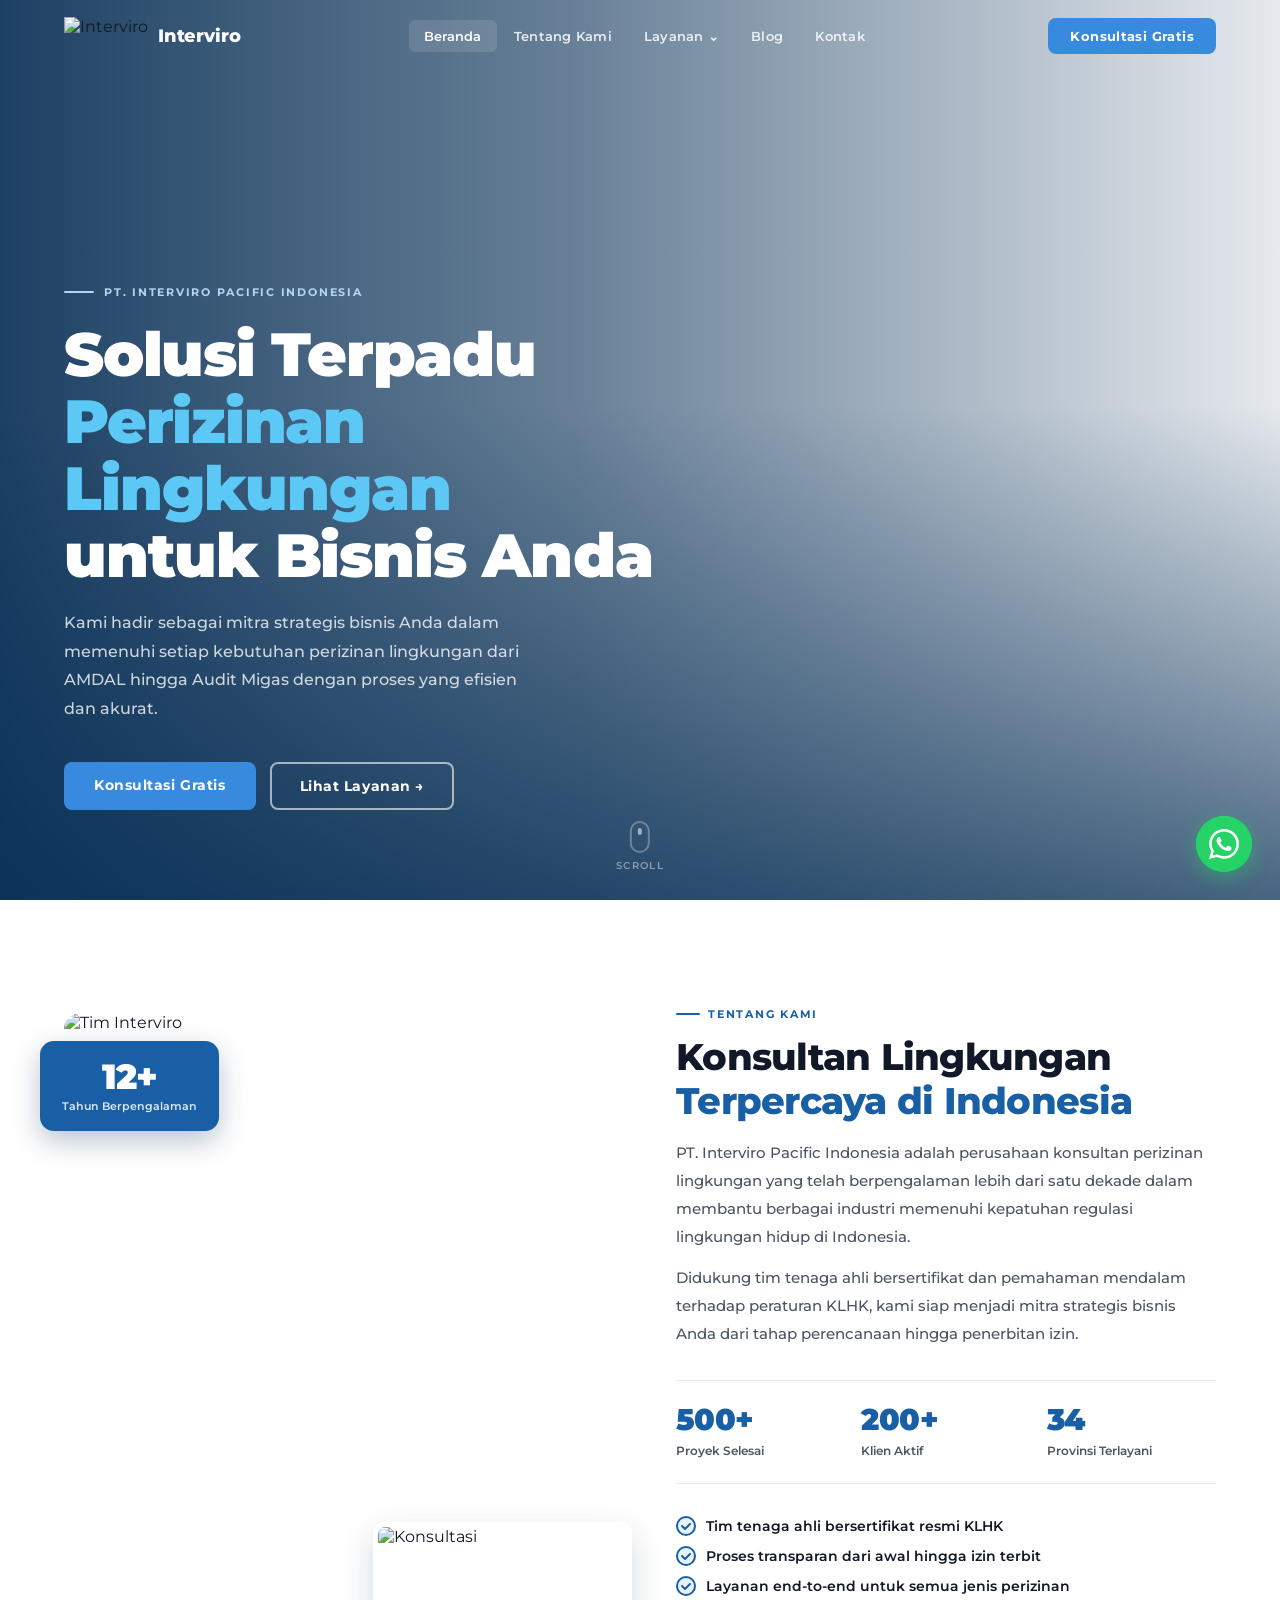
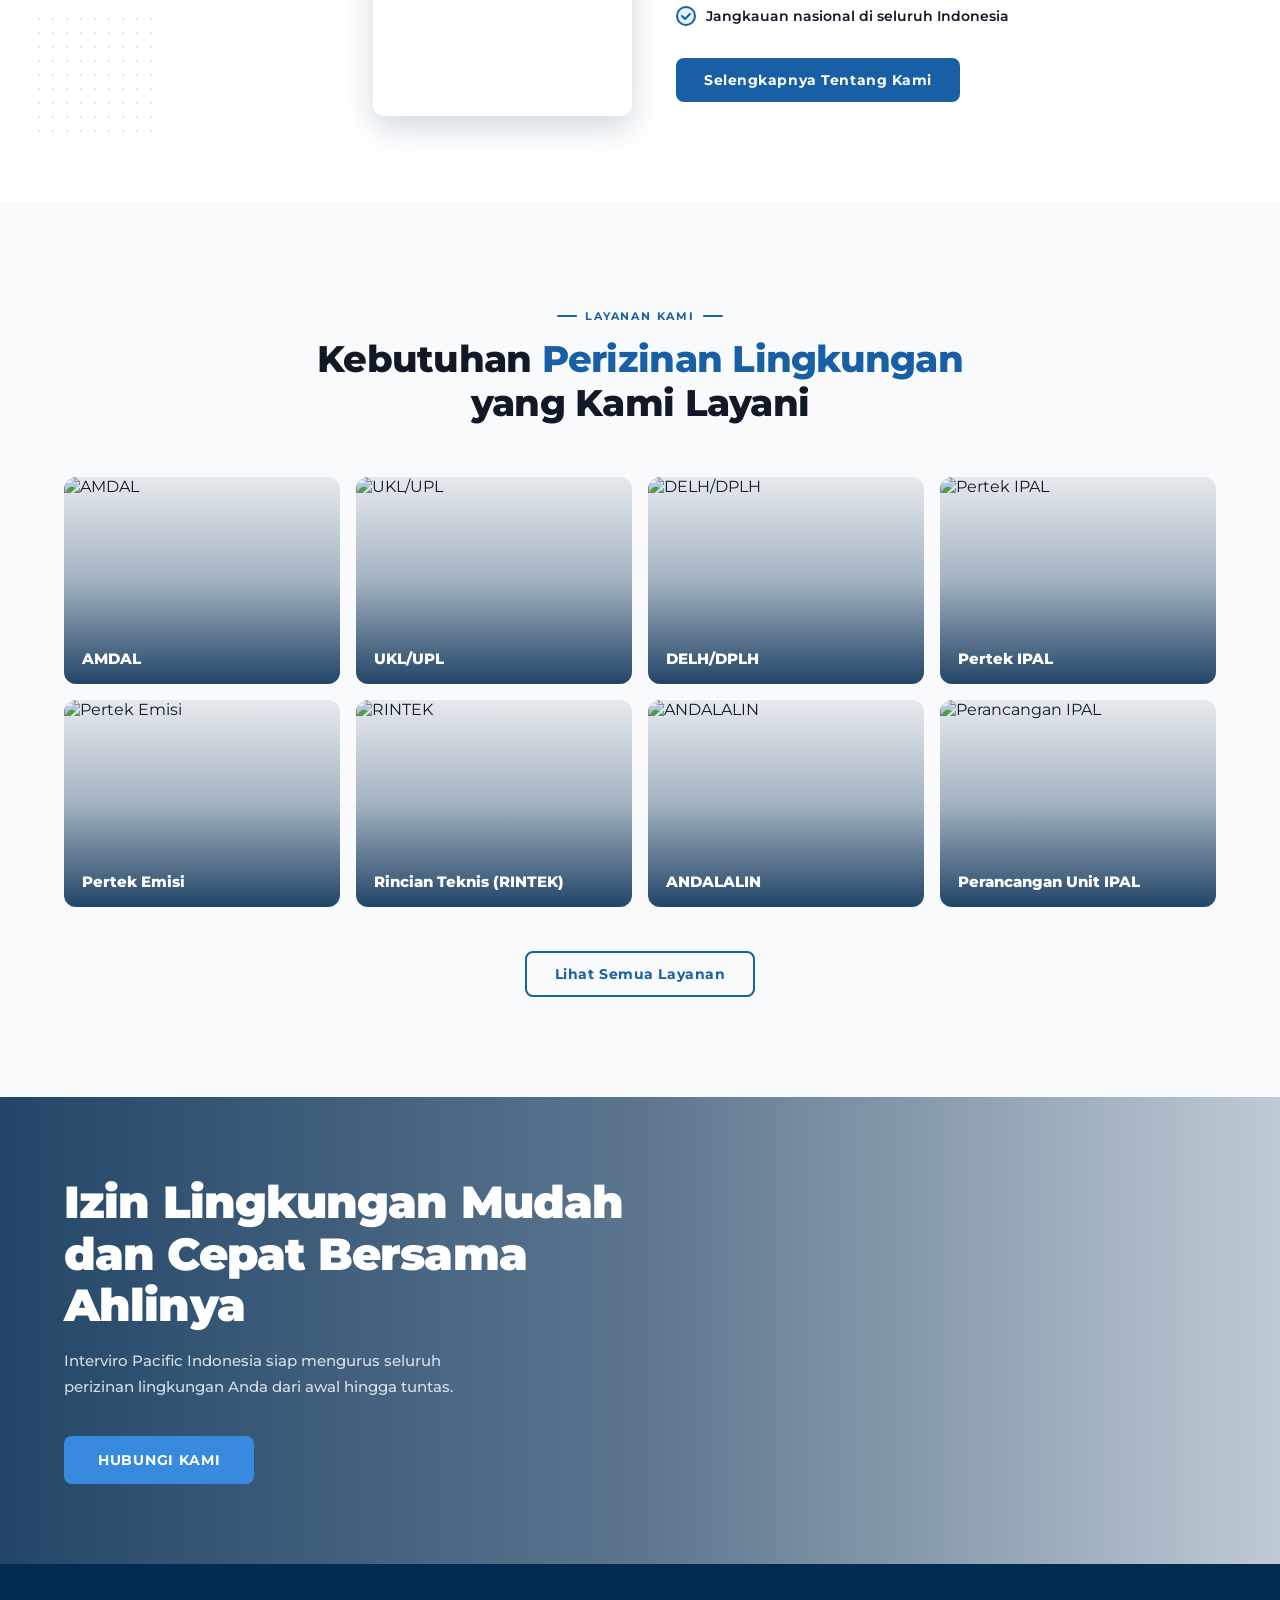
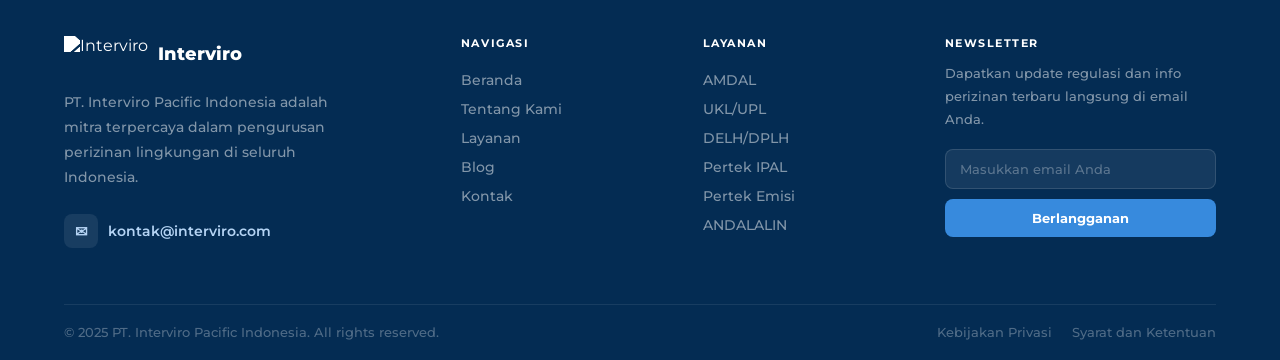
==== index.html @ a2873d60 "Add files via upload" ====
<!DOCTYPE html>
<html lang="id">
<head>
<meta charset="UTF-8">
<meta name="viewport" content="width=device-width, initial-scale=1.0">
<title>PT. Interviro Pacific Indonesia - Konsultan Perizinan Lingkungan</title>
<link rel="preconnect" href="https://fonts.googleapis.com">
<link rel="preconnect" href="https://fonts.gstatic.com" crossorigin>
<link href="https://fonts.googleapis.com/css2?family=Montserrat:wght@400;500;600;700;800;900&display=swap" rel="stylesheet">
<link rel="stylesheet" href="style.css">
<style>
/* ===== HERO ===== */
.hero {
  position: relative; width: 100%; height: 100vh; min-height: 600px;
  overflow: hidden; display: flex; align-items: flex-end; padding-bottom: 90px;
}
.hero-bg {
  position: absolute; inset: 0;
  background-image: url('https://images.unsplash.com/photo-1504711434969-e33886168f5c?w=1800&q=85');
  background-size: cover; background-position: center;
  animation: slowZoom 14s ease forwards;
}
@keyframes slowZoom { from { transform: scale(1.05); } to { transform: scale(1); } }
.hero-overlay {
  position: absolute; inset: 0;
  background:
    linear-gradient(to right, rgba(4,44,83,0.90) 0%, rgba(4,44,83,0.60) 45%, rgba(4,44,83,0.10) 100%),
    linear-gradient(to top, rgba(4,44,83,0.70) 0%, transparent 55%);
}
.hero-content { position: relative; z-index: 2; }
.hero-badge {
  display: inline-flex; align-items: center; gap: 10px;
  font-size: 11px; font-weight: 700; letter-spacing: 0.16em; text-transform: uppercase;
  color: var(--blue-100); margin-bottom: 22px;
  opacity: 0; animation: fadeUp 0.6s ease 0.2s forwards;
}
.hero-badge-line { width: 30px; height: 2px; background: var(--blue-100); border-radius: 2px; }
.hero-title {
  font-size: clamp(2.2rem, 5vw, 3.8rem); font-weight: 900; color: var(--white);
  line-height: 1.1; letter-spacing: -0.02em; margin-bottom: 20px; max-width: 620px;
  opacity: 0; animation: fadeUp 0.6s ease 0.4s forwards;
}
.hero-title .hl { color: #5BC8F5; }
.hero-desc {
  font-size: clamp(14px, 1.6vw, 16px); font-weight: 500;
  color: rgba(255,255,255,0.78); line-height: 1.8; max-width: 480px; margin-bottom: 38px;
  opacity: 0; animation: fadeUp 0.6s ease 0.6s forwards;
}
.hero-btns { display: flex; gap: 14px; flex-wrap: wrap; opacity: 0; animation: fadeUp 0.6s ease 0.8s forwards; }
.hero-btn-main {
  display: inline-block; background: var(--blue-500); color: var(--white);
  padding: 14px 30px; border-radius: 8px; font-size: 14px; font-weight: 700;
  letter-spacing: 0.04em; transition: background var(--tr), transform var(--tr), box-shadow var(--tr);
}
.hero-btn-main:hover { background: var(--blue-700); transform: translateY(-2px); box-shadow: 0 8px 24px rgba(4,44,83,0.4); }
.hero-btn-sec {
  display: inline-flex; align-items: center; gap: 8px;
  border: 2px solid rgba(255,255,255,0.6); color: var(--white);
  padding: 13px 28px; border-radius: 8px; font-size: 14px; font-weight: 700;
  letter-spacing: 0.04em; transition: background var(--tr), border-color var(--tr);
}
.hero-btn-sec:hover { background: rgba(255,255,255,0.12); border-color: var(--white); }
.scroll-hint {
  position: absolute; bottom: 28px; left: 50%; transform: translateX(-50%);
  z-index: 2; display: flex; flex-direction: column; align-items: center; gap: 6px;
  color: rgba(255,255,255,0.45); font-size: 10px; font-weight: 600;
  letter-spacing: 0.14em; text-transform: uppercase;
  opacity: 0; animation: fadeIn 1s ease 1.2s forwards;
}
.scroll-dot {
  width: 20px; height: 32px; border: 2px solid rgba(255,255,255,0.3);
  border-radius: 12px; display: flex; justify-content: center; padding-top: 5px;
}
.scroll-dot::before {
  content: ''; width: 4px; height: 7px; background: rgba(255,255,255,0.55);
  border-radius: 2px; animation: scrollBounce 1.8s ease infinite;
}
@keyframes scrollBounce { 0%,100%{transform:translateY(0);opacity:1} 75%{transform:translateY(8px);opacity:0.2} }
@keyframes fadeUp { from{opacity:0;transform:translateY(22px)} to{opacity:1;transform:translateY(0)} }
@keyframes fadeIn { from{opacity:0} to{opacity:1} }

/* ===== ABOUT ===== */
.about-grid { display: grid; grid-template-columns: 1fr 1fr; gap: 72px; align-items: center; }
.about-img-side { position: relative; }
.about-img-main { width: 100%; aspect-ratio: 4/5; object-fit: cover; border-radius: 16px; }
.about-img-secondary {
  position: absolute; bottom: -28px; right: -28px; width: 48%; aspect-ratio: 4/3;
  object-fit: cover; border-radius: 12px; border: 5px solid var(--white);
  box-shadow: 0 12px 32px rgba(4,44,83,0.18);
}
.about-badge-float {
  position: absolute; top: 28px; left: -24px;
  background: var(--blue-700); color: var(--white);
  border-radius: 14px; padding: 18px 22px; text-align: center;
  box-shadow: 0 10px 28px rgba(4,44,83,0.28); z-index: 2;
}
.about-badge-num { display: block; font-size: 2.2rem; font-weight: 900; line-height: 1; letter-spacing: -0.02em; }
.about-badge-label { display: block; font-size: 11px; font-weight: 600; opacity: 0.85; margin-top: 4px; }
.dot-grid {
  position: absolute; bottom: -44px; left: -32px; width: 120px; height: 120px;
  background-image: radial-gradient(circle, #93C5FD 1.5px, transparent 1.5px);
  background-size: 14px 14px; opacity: 0.4; z-index: 0;
}
.about-desc { font-size: 15px; font-weight: 500; color: var(--gray-600); line-height: 1.85; margin-bottom: 14px; }
.about-stats {
  display: grid; grid-template-columns: repeat(3,1fr); gap: 16px;
  margin: 32px 0; padding: 24px 0;
  border-top: 1px solid var(--gray-200); border-bottom: 1px solid var(--gray-200);
}
.stat-num { display: block; font-size: 1.9rem; font-weight: 900; color: var(--blue-700); letter-spacing: -0.02em; line-height: 1; margin-bottom: 5px; }
.stat-label { font-size: 11.5px; font-weight: 600; color: var(--gray-600); }
.about-checklist { display: flex; flex-direction: column; gap: 10px; margin-bottom: 32px; }
.about-checklist li {
  display: flex; align-items: center; gap: 10px;
  font-size: 14px; font-weight: 600; color: var(--gray-900);
}
.about-checklist li::before {
  content: ''; width: 20px; height: 20px; border-radius: 50%;
  background: var(--blue-50); border: 2px solid var(--blue-700); flex-shrink: 0;
  background-image: url("data:image/svg+xml,%3Csvg xmlns='http://www.w3.org/2000/svg' viewBox='0 0 12 12'%3E%3Cpath d='M2 6l3 3 5-5' stroke='%23185FA5' stroke-width='2' stroke-linecap='round' stroke-linejoin='round' fill='none'/%3E%3C/svg%3E");
  background-repeat: no-repeat; background-position: center; background-size: 12px;
}

/* ===== LAYANAN GRID ===== */
.layanan-grid { display: grid; grid-template-columns: repeat(4,1fr); gap: 16px; }
.layanan-card {
  position: relative; border-radius: var(--radius); overflow: hidden;
  aspect-ratio: 4/3; display: block;
  transition: transform var(--tr), box-shadow var(--tr);
}
.layanan-card:hover { transform: translateY(-4px); box-shadow: 0 16px 36px rgba(4,44,83,0.2); }
.layanan-card img { width: 100%; height: 100%; object-fit: cover; transition: transform 0.45s ease; }
.layanan-card:hover img { transform: scale(1.07); }
.layanan-overlay {
  position: absolute; inset: 0;
  background: linear-gradient(to top, rgba(4,44,83,0.88) 0%, rgba(4,44,83,0.35) 50%, rgba(4,44,83,0.08) 100%);
  transition: background var(--tr);
}
.layanan-card:hover .layanan-overlay { background: linear-gradient(to top, rgba(4,44,83,0.95) 0%, rgba(4,44,83,0.55) 60%, rgba(4,44,83,0.18) 100%); }
.layanan-label { position: absolute; bottom: 0; left: 0; right: 0; padding: 16px 18px; z-index: 2; }
.layanan-label h3 { font-size: 15px; font-weight: 800; color: var(--white); line-height: 1.3; }
.layanan-arrow {
  position: absolute; top: 14px; right: 14px; width: 32px; height: 32px;
  background: rgba(255,255,255,0.15); border: 1px solid rgba(255,255,255,0.3);
  border-radius: 50%; display: flex; align-items: center; justify-content: center;
  color: var(--white); font-size: 14px; z-index: 2;
  opacity: 0; transform: translateY(-6px); transition: opacity var(--tr), transform var(--tr);
}
.layanan-card:hover .layanan-arrow { opacity: 1; transform: translateY(0); }

/* ===== CTA BANNER ===== */
.section-cta { position: relative; min-height: 420px; display: flex; align-items: center; overflow: hidden; }
.cta-bg {
  position: absolute; inset: 0;
  background-image: url('https://images.unsplash.com/photo-1621905251189-08b45d6a269e?w=1800&q=85');
  background-size: cover; background-position: center;
}
.cta-overlay {
  position: absolute; inset: 0;
  background: linear-gradient(to right, rgba(4,44,83,0.88) 0%, rgba(4,44,83,0.65) 50%, rgba(4,44,83,0.25) 100%);
}
.cta-content { position: relative; z-index: 2; padding: 80px 0; max-width: 580px; }
.cta-title { font-size: clamp(1.8rem,3.5vw,2.8rem); font-weight: 900; color: var(--white); line-height: 1.15; letter-spacing: -0.02em; margin-bottom: 16px; }
.cta-desc { font-size: 15px; font-weight: 500; color: rgba(255,255,255,0.8); line-height: 1.75; margin-bottom: 36px; max-width: 440px; }
.cta-btn {
  display: inline-block; background: var(--blue-500); color: var(--white);
  padding: 15px 34px; border-radius: 8px; font-size: 14px; font-weight: 700;
  letter-spacing: 0.05em; text-transform: uppercase;
  transition: background var(--tr), transform var(--tr), box-shadow var(--tr);
}
.cta-btn:hover { background: var(--white); color: var(--blue-700); transform: translateY(-2px); box-shadow: 0 10px 28px rgba(0,0,0,0.2); }

@media(max-width:900px){
  .about-grid{grid-template-columns:1fr;gap:80px;}
  .about-img-side{max-width:480px;margin:0 auto;}
  .about-badge-float{left:-12px;}
}
@media(max-width:768px){
  .hero{align-items:center;padding-bottom:0;}
  .scroll-hint{display:none;}
  .layanan-grid{grid-template-columns:repeat(2,1fr);}
  .about-img-secondary{display:none;}
}
@media(max-width:480px){
  .layanan-grid{grid-template-columns:1fr;}
  .about-stats{grid-template-columns:1fr 1fr;}
}
</style>
</head>
<body>

<!-- NAVBAR -->
<nav class="navbar transparent" id="navbar">
  <div class="nav-inner">
    <a href="index.html" class="nav-logo">
      <img src="logo.png" alt="Interviro">
      <span class="nav-logo-text">Interviro</span>
    </a>
    <button class="hamburger" id="hamburger"><span></span><span></span><span></span></button>
    <ul class="nav-links" id="navLinks">
      <li><a href="index.html" class="active">Beranda</a></li>
      <li><a href="tentang.html">Tentang Kami</a></li>
      <li class="nav-dropdown">
        <a href="layanan.html">Layanan &#8964;</a>
        <div class="nav-dropdown-menu">
          <a href="layanan.html#amdal">AMDAL</a>
          <a href="layanan.html#ukl-upl">UKL/UPL</a>
          <a href="layanan.html#delh">DELH/DPLH</a>
          <a href="layanan.html#pertek-ipal">Pertek IPAL</a>
          <a href="layanan.html#pertek-emisi">Pertek Emisi</a>
          <a href="layanan.html#rintek">RINTEK</a>
          <a href="layanan.html#andalalin">ANDALALIN</a>
        </div>
      </li>
      <li><a href="blog.html">Blog</a></li>
      <li><a href="kontak.html">Kontak</a></li>
    </ul>
    <a href="https://wa.me/628123456789" target="_blank" class="nav-cta">Konsultasi Gratis</a>
  </div>
</nav>

<!-- HERO -->
<section class="hero">
  <div class="hero-bg"></div>
  <div class="hero-overlay"></div>
  <div class="hero-content container">
    <div class="hero-badge"><span class="hero-badge-line"></span>PT. Interviro Pacific Indonesia</div>
    <h1 class="hero-title">Solusi Terpadu<br><span class="hl">Perizinan Lingkungan</span><br>untuk Bisnis Anda</h1>
    <p class="hero-desc">Kami hadir sebagai mitra strategis bisnis Anda dalam memenuhi setiap kebutuhan perizinan lingkungan dari AMDAL hingga Audit Migas dengan proses yang efisien dan akurat.</p>
    <div class="hero-btns">
      <a href="https://wa.me/628123456789" target="_blank" class="hero-btn-main">Konsultasi Gratis</a>
      <a href="layanan.html" class="hero-btn-sec">Lihat Layanan &#8594;</a>
    </div>
  </div>
  <div class="scroll-hint"><div class="scroll-dot"></div>Scroll</div>
</section>

<!-- TENTANG KAMI -->
<section class="section-pad">
  <div class="container">
    <div class="about-grid">
      <div class="about-img-side" data-fade>
        <div class="dot-grid"></div>
        <div class="about-badge-float">
          <span class="about-badge-num">12+</span>
          <span class="about-badge-label">Tahun Berpengalaman</span>
        </div>
        <img src="https://images.unsplash.com/photo-1600880292203-757bb62b4baf?w=800&q=80" alt="Tim Interviro" class="about-img-main">
        <img src="https://images.unsplash.com/photo-1454165804606-c3d57bc86b40?w=600&q=80" alt="Konsultasi" class="about-img-secondary">
      </div>
      <div data-fade data-delay="150">
        <div class="section-tag">Tentang Kami</div>
        <h2 class="section-title">Konsultan Lingkungan<br><span>Terpercaya di Indonesia</span></h2>
        <p class="about-desc">PT. Interviro Pacific Indonesia adalah perusahaan konsultan perizinan lingkungan yang telah berpengalaman lebih dari satu dekade dalam membantu berbagai industri memenuhi kepatuhan regulasi lingkungan hidup di Indonesia.</p>
        <p class="about-desc">Didukung tim tenaga ahli bersertifikat dan pemahaman mendalam terhadap peraturan KLHK, kami siap menjadi mitra strategis bisnis Anda dari tahap perencanaan hingga penerbitan izin.</p>
        <div class="about-stats">
          <div class="stat-item"><span class="stat-num">500+</span><span class="stat-label">Proyek Selesai</span></div>
          <div class="stat-item"><span class="stat-num">200+</span><span class="stat-label">Klien Aktif</span></div>
          <div class="stat-item"><span class="stat-num">34</span><span class="stat-label">Provinsi Terlayani</span></div>
        </div>
        <ul class="about-checklist">
          <li>Tim tenaga ahli bersertifikat resmi KLHK</li>
          <li>Proses transparan dari awal hingga izin terbit</li>
          <li>Layanan end-to-end untuk semua jenis perizinan</li>
          <li>Jangkauan nasional di seluruh Indonesia</li>
        </ul>
        <a href="tentang.html" class="btn-primary">Selengkapnya Tentang Kami</a>
      </div>
    </div>
  </div>
</section>

<!-- LAYANAN -->
<section class="section-pad bg-light">
  <div class="container">
    <div class="section-header" data-fade>
      <div class="section-tag">Layanan Kami</div>
      <h2 class="section-title">Kebutuhan <span>Perizinan Lingkungan</span><br>yang Kami Layani</h2>
    </div>
    <div class="layanan-grid">
      <a href="https://wa.me/628123456789?text=Halo,%20saya%20ingin%20konsultasi%20mengenai%20AMDAL" target="_blank" class="layanan-card" data-fade>
        <img src="https://images.unsplash.com/photo-1504711434969-e33886168f5c?w=600&q=80" alt="AMDAL">
        <div class="layanan-overlay"></div><div class="layanan-arrow">↗</div>
        <div class="layanan-label"><h3>AMDAL</h3></div>
      </a>
      <a href="https://wa.me/628123456789?text=Halo,%20saya%20ingin%20konsultasi%20mengenai%20UKL/UPL" target="_blank" class="layanan-card" data-fade data-delay="80">
        <img src="https://images.unsplash.com/photo-1611273426858-450d8e3c9fce?w=600&q=80" alt="UKL/UPL">
        <div class="layanan-overlay"></div><div class="layanan-arrow">↗</div>
        <div class="layanan-label"><h3>UKL/UPL</h3></div>
      </a>
      <a href="https://wa.me/628123456789?text=Halo,%20saya%20ingin%20konsultasi%20mengenai%20DELH/DPLH" target="_blank" class="layanan-card" data-fade data-delay="160">
        <img src="https://images.unsplash.com/photo-1573164713988-8665fc963095?w=600&q=80" alt="DELH/DPLH">
        <div class="layanan-overlay"></div><div class="layanan-arrow">↗</div>
        <div class="layanan-label"><h3>DELH/DPLH</h3></div>
      </a>
      <a href="https://wa.me/628123456789?text=Halo,%20saya%20ingin%20konsultasi%20mengenai%20Pertek%20IPAL" target="_blank" class="layanan-card" data-fade data-delay="240">
        <img src="https://images.unsplash.com/photo-1545259741-2ea3ebf61fa3?w=600&q=80" alt="Pertek IPAL">
        <div class="layanan-overlay"></div><div class="layanan-arrow">↗</div>
        <div class="layanan-label"><h3>Pertek IPAL</h3></div>
      </a>
      <a href="https://wa.me/628123456789?text=Halo,%20saya%20ingin%20konsultasi%20mengenai%20Pertek%20Emisi" target="_blank" class="layanan-card" data-fade>
        <img src="https://images.unsplash.com/photo-1586864387967-d02ef85d93e8?w=600&q=80" alt="Pertek Emisi">
        <div class="layanan-overlay"></div><div class="layanan-arrow">↗</div>
        <div class="layanan-label"><h3>Pertek Emisi</h3></div>
      </a>
      <a href="https://wa.me/628123456789?text=Halo,%20saya%20ingin%20konsultasi%20mengenai%20RINTEK" target="_blank" class="layanan-card" data-fade data-delay="80">
        <img src="https://images.unsplash.com/photo-1581094794329-c8112a89af12?w=600&q=80" alt="RINTEK">
        <div class="layanan-overlay"></div><div class="layanan-arrow">↗</div>
        <div class="layanan-label"><h3>Rincian Teknis (RINTEK)</h3></div>
      </a>
      <a href="https://wa.me/628123456789?text=Halo,%20saya%20ingin%20konsultasi%20mengenai%20ANDALALIN" target="_blank" class="layanan-card" data-fade data-delay="160">
        <img src="https://images.unsplash.com/photo-1477959858617-67f85cf4f1df?w=600&q=80" alt="ANDALALIN">
        <div class="layanan-overlay"></div><div class="layanan-arrow">↗</div>
        <div class="layanan-label"><h3>ANDALALIN</h3></div>
      </a>
      <a href="https://wa.me/628123456789?text=Halo,%20saya%20ingin%20konsultasi%20mengenai%20Perancangan%20Unit%20IPAL" target="_blank" class="layanan-card" data-fade data-delay="240">
        <img src="https://images.unsplash.com/photo-1558618666-fcd25c85cd64?w=600&q=80" alt="Perancangan IPAL">
        <div class="layanan-overlay"></div><div class="layanan-arrow">↗</div>
        <div class="layanan-label"><h3>Perancangan Unit IPAL</h3></div>
      </a>
    </div>
    <div style="text-align:center;margin-top:44px;" data-fade>
      <a href="layanan.html" class="btn-outline-blue">Lihat Semua Layanan</a>
    </div>
  </div>
</section>

<!-- CTA -->
<section class="section-cta">
  <div class="cta-bg"></div>
  <div class="cta-overlay"></div>
  <div class="container">
    <div class="cta-content" data-fade>
      <h2 class="cta-title">Izin Lingkungan Mudah dan Cepat Bersama Ahlinya</h2>
      <p class="cta-desc">Interviro Pacific Indonesia siap mengurus seluruh perizinan lingkungan Anda dari awal hingga tuntas.</p>
      <a href="https://wa.me/628123456789" target="_blank" class="cta-btn">Hubungi Kami</a>
    </div>
  </div>
</section>

<!-- FOOTER -->
<footer class="footer">
  <div class="container">
    <div class="footer-grid">
      <div>
        <div class="footer-logo-wrap">
          <img src="logo.png" alt="Interviro">
          <span class="footer-logo-text">Interviro</span>
        </div>
        <p class="footer-desc">PT. Interviro Pacific Indonesia adalah mitra terpercaya dalam pengurusan perizinan lingkungan di seluruh Indonesia.</p>
        <a href="mailto:kontak@interviro.com" class="footer-email">
          <span class="footer-email-icon">✉</span>kontak@interviro.com
        </a>
      </div>
      <div class="footer-nav"><h4>Navigasi</h4><ul>
        <li><a href="index.html">Beranda</a></li><li><a href="tentang.html">Tentang Kami</a></li>
        <li><a href="layanan.html">Layanan</a></li><li><a href="blog.html">Blog</a></li>
        <li><a href="kontak.html">Kontak</a></li>
      </ul></div>
      <div class="footer-nav"><h4>Layanan</h4><ul>
        <li><a href="layanan.html#amdal">AMDAL</a></li><li><a href="layanan.html#ukl-upl">UKL/UPL</a></li>
        <li><a href="layanan.html#delh">DELH/DPLH</a></li><li><a href="layanan.html#pertek-ipal">Pertek IPAL</a></li>
        <li><a href="layanan.html#pertek-emisi">Pertek Emisi</a></li><li><a href="layanan.html#andalalin">ANDALALIN</a></li>
      </ul></div>
      <div class="footer-newsletter"><h4>Newsletter</h4>
        <p>Dapatkan update regulasi dan info perizinan terbaru langsung di email Anda.</p>
        <div class="nl-form">
          <input type="email" placeholder="Masukkan email Anda">
          <button type="button">Berlangganan</button>
        </div>
      </div>
    </div>
    <div class="footer-bottom">
      <p>&copy; 2025 PT. Interviro Pacific Indonesia. All rights reserved.</p>
      <div class="footer-bottom-links">
        <a href="#">Kebijakan Privasi</a><a href="#">Syarat dan Ketentuan</a>
      </div>
    </div>
  </div>
</footer>

<!-- WA FLOAT -->
<a href="https://wa.me/628123456789" target="_blank" class="wa-float" aria-label="Chat WhatsApp">
  <div class="wa-pulse"></div>
  <svg viewBox="0 0 24 24"><path d="M17.472 14.382c-.297-.149-1.758-.867-2.03-.967-.273-.099-.471-.148-.67.15-.197.297-.767.966-.94 1.164-.173.199-.347.223-.644.075-.297-.15-1.255-.463-2.39-1.475-.883-.788-1.48-1.761-1.653-2.059-.173-.297-.018-.458.13-.606.134-.133.298-.347.446-.52.149-.174.198-.298.298-.497.099-.198.05-.371-.025-.52-.075-.149-.669-1.612-.916-2.207-.242-.579-.487-.5-.669-.51-.173-.008-.371-.01-.57-.01-.198 0-.52.074-.792.372-.272.297-1.04 1.016-1.04 2.479 0 1.462 1.065 2.875 1.213 3.074.149.198 2.096 3.2 5.077 4.487.709.306 1.262.489 1.694.625.712.227 1.36.195 1.871.118.571-.085 1.758-.719 2.006-1.413.248-.694.248-1.289.173-1.413-.074-.124-.272-.198-.57-.347m-5.421 7.403h-.004a9.87 9.87 0 01-5.031-1.378l-.361-.214-3.741.982.998-3.648-.235-.374a9.86 9.86 0 01-1.51-5.26c.001-5.45 4.436-9.884 9.888-9.884 2.64 0 5.122 1.03 6.988 2.898a9.825 9.825 0 012.893 6.994c-.003 5.45-4.437 9.884-9.885 9.884m8.413-18.297A11.815 11.815 0 0012.05 0C5.495 0 .16 5.335.157 11.892c0 2.096.547 4.142 1.588 5.945L.057 24l6.305-1.654a11.882 11.882 0 005.683 1.448h.005c6.554 0 11.89-5.335 11.893-11.893a11.821 11.821 0 00-3.48-8.413z"/></svg>
</a>

<script src="main.js"></script>
</body>
</html>
---- style.css ----
/* ================================
   INTERVIRO - GLOBAL STYLESHEET
   ================================ */

*, *::before, *::after { box-sizing: border-box; margin: 0; padding: 0; }

:root {
  --blue-900: #042C53;
  --blue-800: #0C447C;
  --blue-700: #185FA5;
  --blue-500: #378ADD;
  --blue-400: #85B7EB;
  --blue-100: #B5D4F4;
  --blue-50:  #E8F2FC;
  --gray-900: #111827;
  --gray-700: #374151;
  --gray-600: #4B5563;
  --gray-200: #E5E7EB;
  --gray-100: #F9FAFB;
  --white:    #ffffff;
  --wa-green: #25D366;
  --font: 'Montserrat', sans-serif;
  --radius: 12px;
  --tr: 0.25s ease;
}

html { scroll-behavior: smooth; }
body { font-family: var(--font); color: var(--gray-900); background: var(--white); }
a { text-decoration: none; color: inherit; }
ul { list-style: none; }
img { display: block; max-width: 100%; }

.container { width: 90%; max-width: 1160px; margin: 0 auto; }
.section-pad { padding: 100px 0; }
.bg-light { background: var(--gray-100); }

/* ---- SECTION LABELS ---- */
.section-tag {
  display: inline-flex;
  align-items: center;
  gap: 8px;
  font-size: 11px;
  font-weight: 700;
  letter-spacing: 0.16em;
  text-transform: uppercase;
  color: var(--blue-700);
  margin-bottom: 14px;
}
.section-tag::before {
  content: '';
  width: 24px; height: 2px;
  background: var(--blue-700);
  border-radius: 2px;
}
.section-tag.center::before,
.section-tag.center::after {
  content: '';
  width: 20px; height: 2px;
  background: var(--blue-700);
  border-radius: 2px;
}
.section-tag.center { gap: 10px; }
.section-tag.center::before { content: ''; }

.section-title {
  font-size: clamp(1.7rem, 3vw, 2.3rem);
  font-weight: 800;
  line-height: 1.2;
  letter-spacing: -0.02em;
  color: var(--gray-900);
  margin-bottom: 16px;
}
.section-title span { color: var(--blue-700); }

.section-header { text-align: center; margin-bottom: 52px; }
.section-header .section-tag { justify-content: center; }
.section-header .section-tag::before,
.section-header .section-tag::after {
  content: '';
  width: 20px; height: 2px;
  background: var(--blue-700);
  border-radius: 2px;
}

/* ---- BUTTONS ---- */
.btn-primary {
  display: inline-block;
  background: var(--blue-700);
  color: var(--white);
  padding: 13px 28px;
  border-radius: 8px;
  font-family: var(--font);
  font-size: 14px;
  font-weight: 700;
  letter-spacing: 0.04em;
  transition: background var(--tr), transform var(--tr), box-shadow var(--tr);
}
.btn-primary:hover { background: var(--blue-900); transform: translateY(-2px); box-shadow: 0 8px 24px rgba(4,44,83,0.25); }

.btn-outline-blue {
  display: inline-block;
  border: 2px solid var(--blue-700);
  color: var(--blue-700);
  padding: 12px 28px;
  border-radius: 8px;
  font-family: var(--font);
  font-size: 14px;
  font-weight: 700;
  letter-spacing: 0.04em;
  transition: background var(--tr), color var(--tr);
}
.btn-outline-blue:hover { background: var(--blue-700); color: var(--white); }

/* ---- NAVBAR ---- */
.navbar {
  position: fixed;
  top: 0; left: 0; right: 0;
  z-index: 1000;
  height: 72px;
  display: flex;
  align-items: center;
  transition: background var(--tr), box-shadow var(--tr), backdrop-filter var(--tr);
}
.navbar.transparent { background: transparent; }
.navbar.solid {
  background: rgba(255,255,255,0.97);
  backdrop-filter: blur(12px);
  box-shadow: 0 2px 20px rgba(4,44,83,0.08);
  border-bottom: 1px solid var(--gray-200);
}
.navbar.transparent.scrolled {
  background: rgba(4,44,83,0.92);
  backdrop-filter: blur(12px);
}

.nav-inner {
  width: 90%;
  max-width: 1160px;
  margin: 0 auto;
  display: flex;
  align-items: center;
  gap: 32px;
}

.nav-logo {
  display: flex;
  align-items: center;
  gap: 10px;
  flex-shrink: 0;
}
.nav-logo img { height: 38px; width: auto; }
.nav-logo-text {
  font-size: 18px;
  font-weight: 800;
  letter-spacing: -0.01em;
}
.navbar.transparent .nav-logo-text,
.navbar.transparent.scrolled .nav-logo-text { color: var(--white); }
.navbar.solid .nav-logo-text { color: var(--blue-900); }

.nav-links {
  display: flex;
  align-items: center;
  gap: 2px;
  flex: 1;
  justify-content: center;
}
.nav-links a {
  display: block;
  padding: 8px 15px;
  font-size: 13px;
  font-weight: 600;
  letter-spacing: 0.02em;
  border-radius: 6px;
  transition: color var(--tr), background var(--tr);
}
.navbar.transparent .nav-links a { color: rgba(255,255,255,0.85); }
.navbar.transparent .nav-links a:hover,
.navbar.transparent .nav-links a.active { color: var(--white); background: rgba(255,255,255,0.12); }
.navbar.solid .nav-links a { color: var(--gray-700); }
.navbar.solid .nav-links a:hover,
.navbar.solid .nav-links a.active { color: var(--blue-700); background: var(--blue-50); }

/* Dropdown */
.nav-dropdown { position: relative; }
.nav-dropdown-menu {
  display: none;
  position: absolute;
  top: calc(100% + 10px);
  left: 0;
  background: var(--white);
  border: 1px solid var(--gray-200);
  border-radius: var(--radius);
  min-width: 210px;
  box-shadow: 0 8px 30px rgba(4,44,83,0.12);
  overflow: hidden;
  z-index: 10;
}
.nav-dropdown:hover .nav-dropdown-menu { display: block; }
.nav-dropdown-menu a {
  display: block !important;
  padding: 10px 16px !important;
  font-size: 13px !important;
  font-weight: 500 !important;
  color: var(--gray-700) !important;
  background: none !important;
  border-radius: 0 !important;
  transition: background var(--tr), color var(--tr) !important;
}
.nav-dropdown-menu a:hover { background: var(--blue-50) !important; color: var(--blue-700) !important; }

.nav-cta {
  display: inline-block;
  background: var(--blue-500);
  color: var(--white);
  padding: 10px 22px;
  border-radius: 8px;
  font-size: 13px;
  font-weight: 700;
  letter-spacing: 0.03em;
  white-space: nowrap;
  flex-shrink: 0;
  transition: background var(--tr), transform var(--tr);
}
.nav-cta:hover { background: var(--blue-700); transform: translateY(-1px); }

.hamburger {
  display: none;
  flex-direction: column;
  gap: 5px;
  background: none;
  border: none;
  cursor: pointer;
  padding: 4px;
  margin-left: auto;
}
.hamburger span {
  display: block;
  width: 24px; height: 2px;
  border-radius: 2px;
  transition: background var(--tr);
}
.navbar.transparent .hamburger span { background: var(--white); }
.navbar.solid .hamburger span { background: var(--gray-900); }

/* ---- PAGE HERO (inner pages) ---- */
.page-hero {
  background: linear-gradient(135deg, var(--blue-900) 0%, var(--blue-700) 100%);
  padding: 130px 0 68px;
  text-align: center;
  color: var(--white);
}
.page-hero .section-tag { color: rgba(255,255,255,0.7); justify-content: center; }
.page-hero .section-tag::before { background: rgba(255,255,255,0.5); }
.page-hero h1 {
  font-size: clamp(2rem, 4vw, 3rem);
  font-weight: 900;
  letter-spacing: -0.02em;
  margin-bottom: 14px;
}
.page-hero p { font-size: 16px; font-weight: 500; opacity: 0.78; max-width: 520px; margin: 0 auto; line-height: 1.75; }

/* ---- WHATSAPP FLOAT ---- */
.wa-float {
  position: fixed;
  bottom: 28px; right: 28px;
  z-index: 999;
  width: 56px; height: 56px;
  background: var(--wa-green);
  border-radius: 50%;
  display: flex;
  align-items: center;
  justify-content: center;
  box-shadow: 0 6px 20px rgba(37,211,102,0.45);
  transition: transform var(--tr), box-shadow var(--tr);
}
.wa-float:hover { transform: scale(1.1); box-shadow: 0 10px 28px rgba(37,211,102,0.55); }
.wa-float svg { width: 30px; height: 30px; fill: var(--white); }
.wa-pulse {
  position: absolute; inset: 0;
  border-radius: 50%;
  background: var(--wa-green);
  animation: waPulse 2.2s ease-out infinite;
  z-index: -1;
}
@keyframes waPulse {
  0%   { transform: scale(1); opacity: 0.6; }
  100% { transform: scale(1.7); opacity: 0; }
}

/* ---- FOOTER ---- */
.footer { background: var(--blue-900); padding: 72px 0 0; }
.footer-grid {
  display: grid;
  grid-template-columns: 1.8fr 1fr 1fr 1.4fr;
  gap: 48px;
  padding-bottom: 56px;
  border-bottom: 1px solid rgba(255,255,255,0.08);
}
.footer-logo-wrap { display: flex; align-items: center; gap: 10px; margin-bottom: 18px; }
.footer-logo-wrap img { height: 36px; filter: brightness(0) invert(1); }
.footer-logo-text { font-size: 18px; font-weight: 800; color: var(--white); }
.footer-desc { font-size: 13.5px; font-weight: 500; color: rgba(255,255,255,0.5); line-height: 1.85; margin-bottom: 24px; max-width: 270px; }
.footer-email {
  display: flex; align-items: center; gap: 10px;
  color: var(--blue-100); font-size: 13.5px; font-weight: 600;
  transition: color var(--tr);
}
.footer-email:hover { color: var(--white); }
.footer-email-icon {
  width: 34px; height: 34px;
  background: rgba(255,255,255,0.08);
  border-radius: 8px;
  display: flex; align-items: center; justify-content: center;
  font-size: 15px; flex-shrink: 0;
}
.footer-nav h4 {
  font-size: 11px; font-weight: 700;
  color: var(--white);
  text-transform: uppercase; letter-spacing: 0.14em;
  margin-bottom: 20px;
}
.footer-nav ul { display: flex; flex-direction: column; gap: 10px; }
.footer-nav ul a {
  font-size: 13.5px; font-weight: 500;
  color: rgba(255,255,255,0.5);
  display: inline-block;
  transition: color var(--tr), padding-left var(--tr);
}
.footer-nav ul a:hover { color: var(--white); padding-left: 4px; }
.footer-newsletter h4 {
  font-size: 11px; font-weight: 700;
  color: var(--white);
  text-transform: uppercase; letter-spacing: 0.14em;
  margin-bottom: 12px;
}
.footer-newsletter p { font-size: 13px; font-weight: 500; color: rgba(255,255,255,0.5); line-height: 1.75; margin-bottom: 18px; }
.nl-form { display: flex; flex-direction: column; gap: 10px; }
.nl-form input {
  width: 100%; padding: 11px 14px;
  background: rgba(255,255,255,0.07);
  border: 1px solid rgba(255,255,255,0.12);
  border-radius: 8px;
  font-family: var(--font); font-size: 13px; font-weight: 500;
  color: var(--white); outline: none;
  transition: border-color var(--tr), background var(--tr);
}
.nl-form input::placeholder { color: rgba(255,255,255,0.3); }
.nl-form input:focus { border-color: var(--blue-400); background: rgba(255,255,255,0.1); }
.nl-form button {
  width: 100%; padding: 11px;
  background: var(--blue-500); color: var(--white);
  border: none; border-radius: 8px;
  font-family: var(--font); font-size: 13px; font-weight: 700;
  cursor: pointer; transition: background var(--tr);
}
.nl-form button:hover { background: var(--blue-700); }
.footer-bottom {
  padding: 20px 0;
  display: flex; align-items: center; justify-content: space-between;
  gap: 16px; flex-wrap: wrap;
}
.footer-bottom p { font-size: 12.5px; font-weight: 500; color: rgba(255,255,255,0.3); }
.footer-bottom-links { display: flex; gap: 20px; }
.footer-bottom-links a { font-size: 12.5px; font-weight: 500; color: rgba(255,255,255,0.3); transition: color var(--tr); }
.footer-bottom-links a:hover { color: var(--white); }

/* ---- RESPONSIVE ---- */
@media (max-width: 1024px) {
  .footer-grid { grid-template-columns: 1fr 1fr; gap: 36px; }
}
@media (max-width: 768px) {
  .section-pad { padding: 72px 0; }
  .nav-links, .nav-cta { display: none; }
  .nav-links.open {
    display: flex; flex-direction: column;
    position: fixed; top: 72px; left: 0; right: 0;
    background: var(--white);
    padding: 16px 20px 24px;
    border-bottom: 1px solid var(--gray-200);
    box-shadow: 0 8px 24px rgba(0,0,0,0.08);
    gap: 2px;
  }
  .nav-links.open a { color: var(--gray-700) !important; background: none !important; }
  .nav-links.open a:hover { color: var(--blue-700) !important; background: var(--blue-50) !important; }
  .nav-cta.open { display: block; margin: 8px 20px 0; }
  .hamburger { display: flex; }
  .footer-grid { grid-template-columns: 1fr; gap: 32px; }
  .footer-bottom { flex-direction: column; text-align: center; }
}
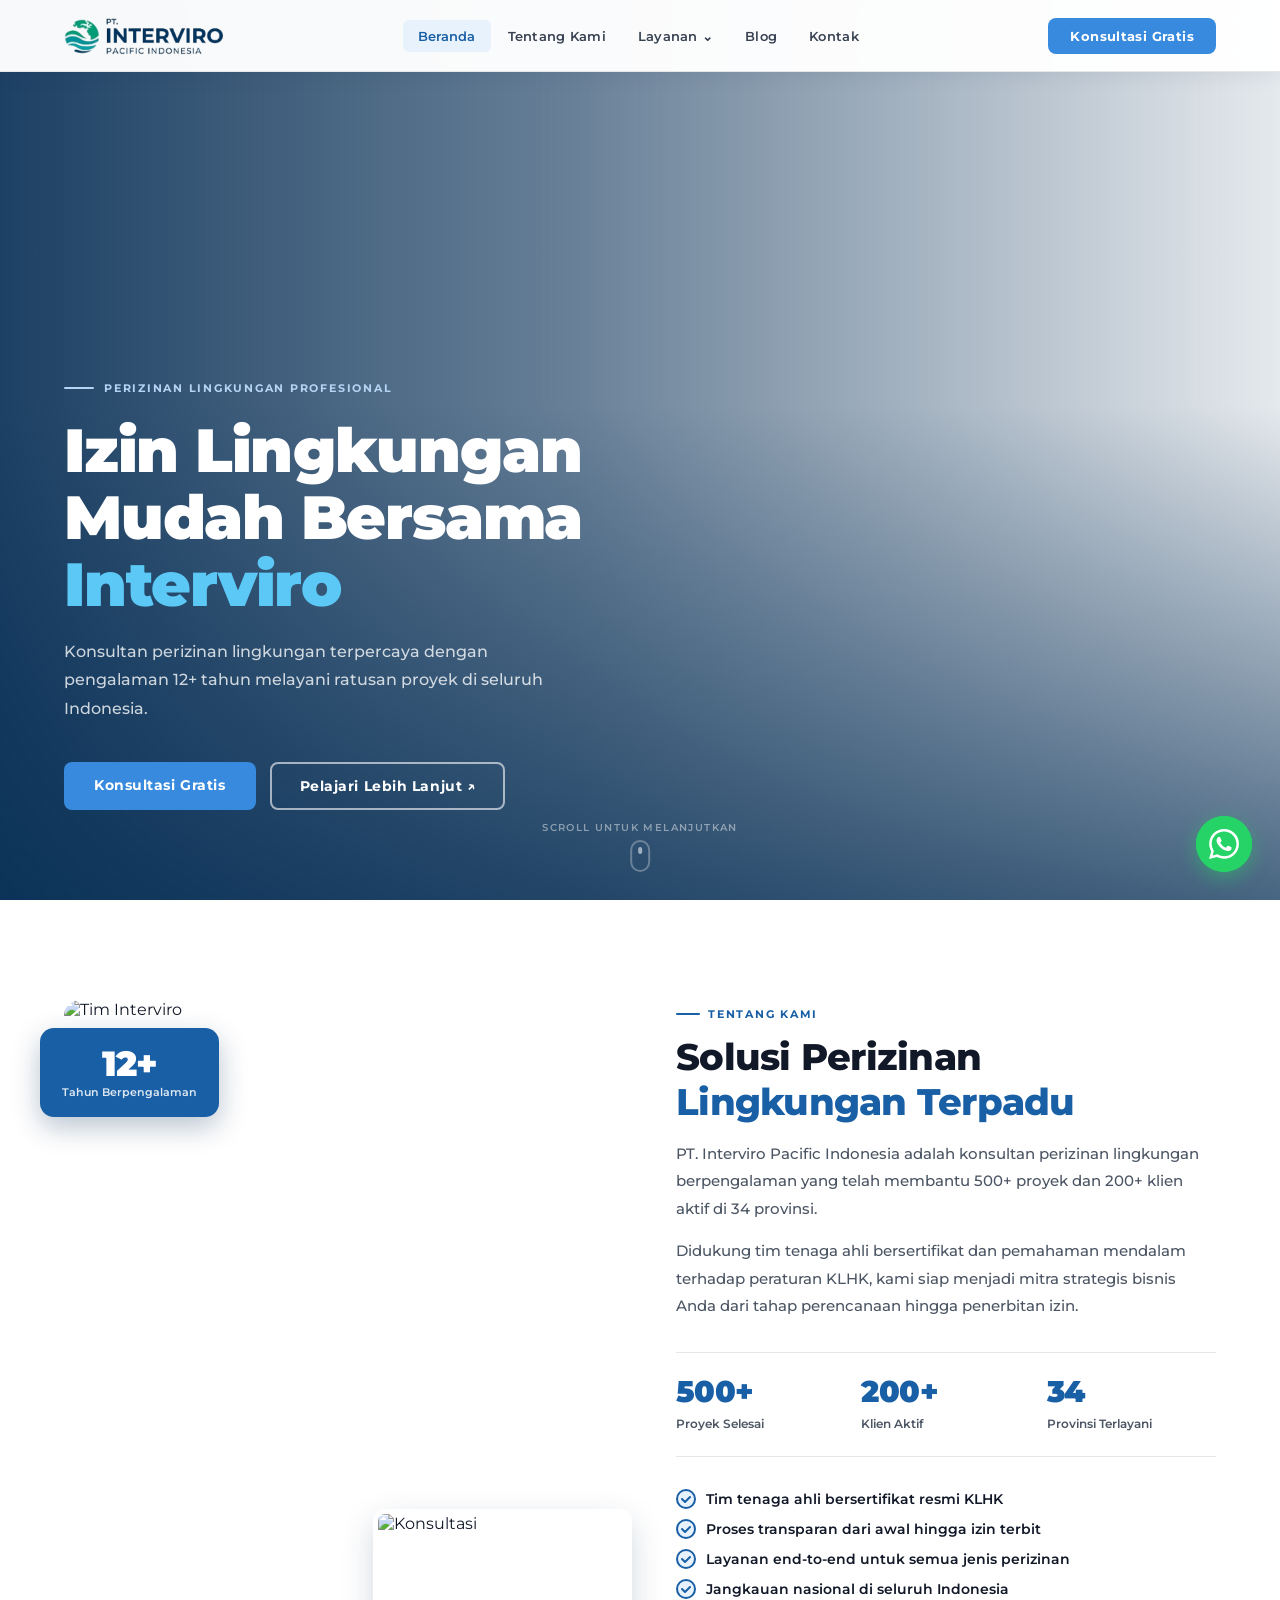
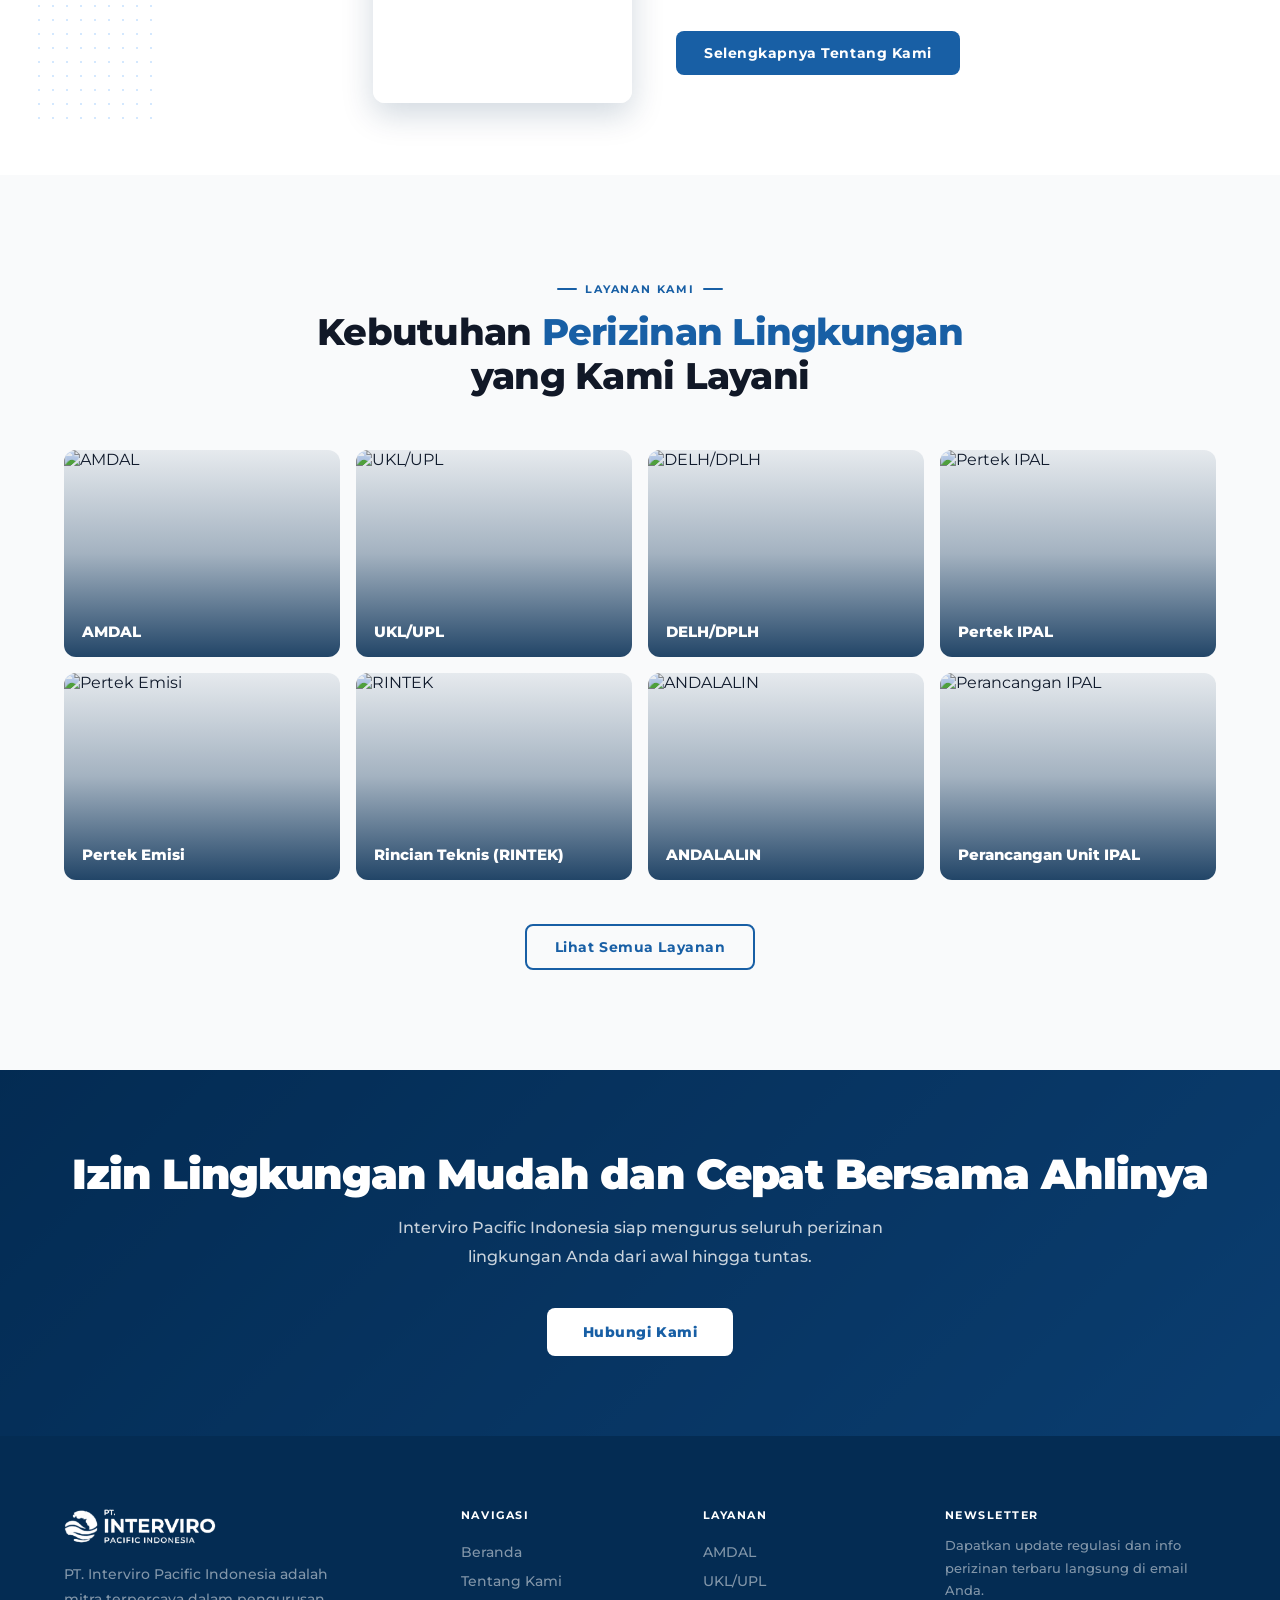
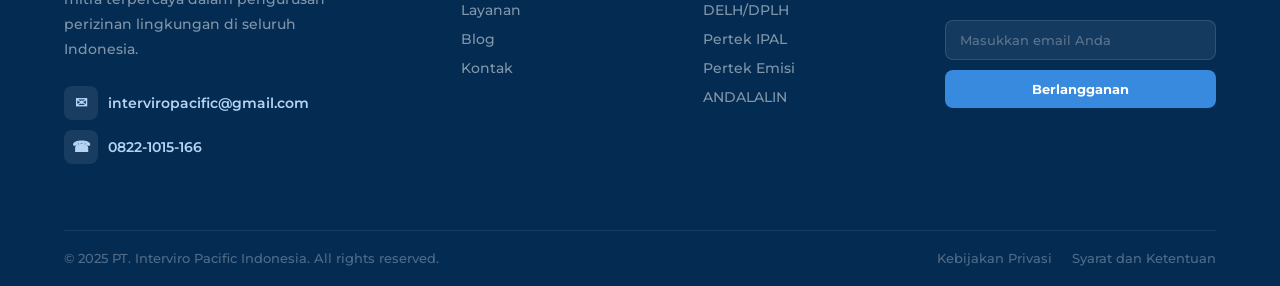
==== commit 8e05b030: "Add files via upload" ====
--- a/index.html
+++ b/index.html
@@ -136,54 +136,71 @@
   background: linear-gradient(to top, rgba(4,44,83,0.88) 0%, rgba(4,44,83,0.35) 50%, rgba(4,44,83,0.08) 100%);
   transition: background var(--tr);
 }
-.layanan-card:hover .layanan-overlay { background: linear-gradient(to top, rgba(4,44,83,0.95) 0%, rgba(4,44,83,0.55) 60%, rgba(4,44,83,0.18) 100%); }
+.layanan-card:hover .layanan-overlay {
+  background: linear-gradient(to top, rgba(4,44,83,0.95) 0%, rgba(4,44,83,0.55) 60%, rgba(4,44,83,0.18) 100%);
+}
 .layanan-label { position: absolute; bottom: 0; left: 0; right: 0; padding: 16px 18px; z-index: 2; }
 .layanan-label h3 { font-size: 15px; font-weight: 800; color: var(--white); line-height: 1.3; }
 .layanan-arrow {
   position: absolute; top: 14px; right: 14px; width: 32px; height: 32px;
   background: rgba(255,255,255,0.15); border: 1px solid rgba(255,255,255,0.3);
   border-radius: 50%; display: flex; align-items: center; justify-content: center;
-  color: var(--white); font-size: 14px; z-index: 2;
-  opacity: 0; transform: translateY(-6px); transition: opacity var(--tr), transform var(--tr);
+  color: var(--white); font-size: 14px; z-index: 2; opacity: 0;
+  transform: translateY(-6px); transition: opacity var(--tr), transform var(--tr);
 }
 .layanan-card:hover .layanan-arrow { opacity: 1; transform: translateY(0); }
 
-/* ===== CTA BANNER ===== */
-.section-cta { position: relative; min-height: 420px; display: flex; align-items: center; overflow: hidden; }
+/* ===== CTA SECTION ===== */
+.section-cta {
+  position: relative; padding: 80px 0; overflow: hidden;
+  background: linear-gradient(135deg, var(--blue-900) 0%, var(--blue-700) 100%);
+}
 .cta-bg {
   position: absolute; inset: 0;
-  background-image: url('https://images.unsplash.com/photo-1621905251189-08b45d6a269e?w=1800&q=85');
-  background-size: cover; background-position: center;
-}
-.cta-overlay {
-  position: absolute; inset: 0;
-  background: linear-gradient(to right, rgba(4,44,83,0.88) 0%, rgba(4,44,83,0.65) 50%, rgba(4,44,83,0.25) 100%);
-}
-.cta-content { position: relative; z-index: 2; padding: 80px 0; max-width: 580px; }
-.cta-title { font-size: clamp(1.8rem,3.5vw,2.8rem); font-weight: 900; color: var(--white); line-height: 1.15; letter-spacing: -0.02em; margin-bottom: 16px; }
-.cta-desc { font-size: 15px; font-weight: 500; color: rgba(255,255,255,0.8); line-height: 1.75; margin-bottom: 36px; max-width: 440px; }
+  background-image: url('https://images.unsplash.com/photo-1504711434969-e33886168f5c?w=1200&q=50');
+  background-size: cover; background-position: center; opacity: 0.1; z-index: 1;
+}
+.cta-overlay { position: absolute; inset: 0; background: rgba(4,44,83,0.65); z-index: 2; }
+.cta-content {
+  position: relative; z-index: 3; text-align: center;
+  color: var(--white);
+}
+.cta-title {
+  font-size: clamp(1.8rem, 3.5vw, 2.6rem); font-weight: 900;
+  letter-spacing: -0.02em; margin-bottom: 14px; line-height: 1.2;
+}
+.cta-desc {
+  font-size: 16px; font-weight: 500; opacity: 0.78;
+  max-width: 540px; margin: 0 auto 36px; line-height: 1.8;
+}
 .cta-btn {
-  display: inline-block; background: var(--blue-500); color: var(--white);
-  padding: 15px 34px; border-radius: 8px; font-size: 14px; font-weight: 700;
-  letter-spacing: 0.05em; text-transform: uppercase;
-  transition: background var(--tr), transform var(--tr), box-shadow var(--tr);
-}
-.cta-btn:hover { background: var(--white); color: var(--blue-700); transform: translateY(-2px); box-shadow: 0 10px 28px rgba(0,0,0,0.2); }
-
-@media(max-width:900px){
-  .about-grid{grid-template-columns:1fr;gap:80px;}
-  .about-img-side{max-width:480px;margin:0 auto;}
-  .about-badge-float{left:-12px;}
-}
-@media(max-width:768px){
-  .hero{align-items:center;padding-bottom:0;}
-  .scroll-hint{display:none;}
-  .layanan-grid{grid-template-columns:repeat(2,1fr);}
-  .about-img-secondary{display:none;}
-}
-@media(max-width:480px){
-  .layanan-grid{grid-template-columns:1fr;}
-  .about-stats{grid-template-columns:1fr 1fr;}
+  display: inline-block; background: var(--white); color: var(--blue-700);
+  padding: 15px 36px; border-radius: 8px; font-size: 14px; font-weight: 800;
+  letter-spacing: 0.04em; transition: transform var(--tr), box-shadow var(--tr);
+}
+.cta-btn:hover { transform: translateY(-2px); box-shadow: 0 10px 28px rgba(0,0,0,0.2); }
+
+/* ===== RESPONSIVE ===== */
+@media (max-width: 1024px) {
+  .layanan-grid { grid-template-columns: repeat(3,1fr); }
+}
+@media (max-width: 900px) {
+  .about-grid { grid-template-columns: 1fr; gap: 80px; }
+  .about-img-side { max-width: 480px; margin: 0 auto; }
+  .about-badge-float { left: -12px; }
+}
+@media (max-width: 768px) {
+  .hero { padding-bottom: 60px; }
+  .hero-badge { font-size: 9px; }
+  .scroll-hint { font-size: 8px; }
+}
+@media (max-width: 680px) {
+  .layanan-grid { grid-template-columns: repeat(2,1fr); gap: 12px; }
+  .layanan-label h3 { font-size: 13px; }
+}
+@media (max-width: 420px) {
+  .layanan-grid { grid-template-columns: 1fr; }
+  .about-img-secondary { display: none; }
 }
 </style>
 </head>
@@ -194,9 +211,10 @@
   <div class="nav-inner">
     <a href="index.html" class="nav-logo">
       <img src="logo.png" alt="Interviro">
-      <span class="nav-logo-text">Interviro</span>
     </a>
-    <button class="hamburger" id="hamburger"><span></span><span></span><span></span></button>
+    <button class="hamburger" id="hamburger">
+      <span></span><span></span><span></span>
+    </button>
     <ul class="nav-links" id="navLinks">
       <li><a href="index.html" class="active">Beranda</a></li>
       <li><a href="tentang.html">Tentang Kami</a></li>
@@ -206,16 +224,13 @@
           <a href="layanan.html#amdal">AMDAL</a>
           <a href="layanan.html#ukl-upl">UKL/UPL</a>
           <a href="layanan.html#delh">DELH/DPLH</a>
-          <a href="layanan.html#pertek-ipal">Pertek IPAL</a>
-          <a href="layanan.html#pertek-emisi">Pertek Emisi</a>
-          <a href="layanan.html#rintek">RINTEK</a>
           <a href="layanan.html#andalalin">ANDALALIN</a>
         </div>
       </li>
       <li><a href="blog.html">Blog</a></li>
       <li><a href="kontak.html">Kontak</a></li>
     </ul>
-    <a href="https://wa.me/628123456789" target="_blank" class="nav-cta">Konsultasi Gratis</a>
+    <a href="https://wa.me/628221015166" target="_blank" class="nav-cta">Konsultasi Gratis</a>
   </div>
 </nav>
 
@@ -223,19 +238,27 @@
 <section class="hero">
   <div class="hero-bg"></div>
   <div class="hero-overlay"></div>
-  <div class="hero-content container">
-    <div class="hero-badge"><span class="hero-badge-line"></span>PT. Interviro Pacific Indonesia</div>
-    <h1 class="hero-title">Solusi Terpadu<br><span class="hl">Perizinan Lingkungan</span><br>untuk Bisnis Anda</h1>
-    <p class="hero-desc">Kami hadir sebagai mitra strategis bisnis Anda dalam memenuhi setiap kebutuhan perizinan lingkungan dari AMDAL hingga Audit Migas dengan proses yang efisien dan akurat.</p>
-    <div class="hero-btns">
-      <a href="https://wa.me/628123456789" target="_blank" class="hero-btn-main">Konsultasi Gratis</a>
-      <a href="layanan.html" class="hero-btn-sec">Lihat Layanan &#8594;</a>
-    </div>
-  </div>
-  <div class="scroll-hint"><div class="scroll-dot"></div>Scroll</div>
+  <div class="container" style="position:relative;z-index:2;">
+    <div class="hero-content">
+      <div class="hero-badge">
+        <span class="hero-badge-line"></span>
+        PERIZINAN LINGKUNGAN PROFESIONAL
+      </div>
+      <h1 class="hero-title">Izin Lingkungan Mudah Bersama <span class="hl">Interviro</span></h1>
+      <p class="hero-desc">Konsultan perizinan lingkungan terpercaya dengan pengalaman 12+ tahun melayani ratusan proyek di seluruh Indonesia.</p>
+      <div class="hero-btns">
+        <a href="https://wa.me/628221015166" target="_blank" class="hero-btn-main">Konsultasi Gratis</a>
+        <a href="tentang.html" class="hero-btn-sec">Pelajari Lebih Lanjut ↗</a>
+      </div>
+    </div>
+  </div>
+  <div class="scroll-hint">
+    Scroll untuk melanjutkan
+    <div class="scroll-dot"></div>
+  </div>
 </section>
 
-<!-- TENTANG KAMI -->
+<!-- ABOUT -->
 <section class="section-pad">
   <div class="container">
     <div class="about-grid">
@@ -250,8 +273,8 @@
       </div>
       <div data-fade data-delay="150">
         <div class="section-tag">Tentang Kami</div>
-        <h2 class="section-title">Konsultan Lingkungan<br><span>Terpercaya di Indonesia</span></h2>
-        <p class="about-desc">PT. Interviro Pacific Indonesia adalah perusahaan konsultan perizinan lingkungan yang telah berpengalaman lebih dari satu dekade dalam membantu berbagai industri memenuhi kepatuhan regulasi lingkungan hidup di Indonesia.</p>
+        <h2 class="section-title">Solusi Perizinan <span>Lingkungan Terpadu</span></h2>
+        <p class="about-desc">PT. Interviro Pacific Indonesia adalah konsultan perizinan lingkungan berpengalaman yang telah membantu 500+ proyek dan 200+ klien aktif di 34 provinsi.</p>
         <p class="about-desc">Didukung tim tenaga ahli bersertifikat dan pemahaman mendalam terhadap peraturan KLHK, kami siap menjadi mitra strategis bisnis Anda dari tahap perencanaan hingga penerbitan izin.</p>
         <div class="about-stats">
           <div class="stat-item"><span class="stat-num">500+</span><span class="stat-label">Proyek Selesai</span></div>
@@ -278,42 +301,42 @@
       <h2 class="section-title">Kebutuhan <span>Perizinan Lingkungan</span><br>yang Kami Layani</h2>
     </div>
     <div class="layanan-grid">
-      <a href="https://wa.me/628123456789?text=Halo,%20saya%20ingin%20konsultasi%20mengenai%20AMDAL" target="_blank" class="layanan-card" data-fade>
+      <a href="https://wa.me/628221015166?text=Halo,%20saya%20ingin%20konsultasi%20mengenai%20AMDAL" target="_blank" class="layanan-card" data-fade>
         <img src="https://images.unsplash.com/photo-1504711434969-e33886168f5c?w=600&q=80" alt="AMDAL">
         <div class="layanan-overlay"></div><div class="layanan-arrow">↗</div>
         <div class="layanan-label"><h3>AMDAL</h3></div>
       </a>
-      <a href="https://wa.me/628123456789?text=Halo,%20saya%20ingin%20konsultasi%20mengenai%20UKL/UPL" target="_blank" class="layanan-card" data-fade data-delay="80">
+      <a href="https://wa.me/628221015166?text=Halo,%20saya%20ingin%20konsultasi%20mengenai%20UKL/UPL" target="_blank" class="layanan-card" data-fade data-delay="80">
         <img src="https://images.unsplash.com/photo-1611273426858-450d8e3c9fce?w=600&q=80" alt="UKL/UPL">
         <div class="layanan-overlay"></div><div class="layanan-arrow">↗</div>
         <div class="layanan-label"><h3>UKL/UPL</h3></div>
       </a>
-      <a href="https://wa.me/628123456789?text=Halo,%20saya%20ingin%20konsultasi%20mengenai%20DELH/DPLH" target="_blank" class="layanan-card" data-fade data-delay="160">
+      <a href="https://wa.me/628221015166?text=Halo,%20saya%20ingin%20konsultasi%20mengenai%20DELH/DPLH" target="_blank" class="layanan-card" data-fade data-delay="160">
         <img src="https://images.unsplash.com/photo-1573164713988-8665fc963095?w=600&q=80" alt="DELH/DPLH">
         <div class="layanan-overlay"></div><div class="layanan-arrow">↗</div>
         <div class="layanan-label"><h3>DELH/DPLH</h3></div>
       </a>
-      <a href="https://wa.me/628123456789?text=Halo,%20saya%20ingin%20konsultasi%20mengenai%20Pertek%20IPAL" target="_blank" class="layanan-card" data-fade data-delay="240">
+      <a href="https://wa.me/628221015166?text=Halo,%20saya%20ingin%20konsultasi%20mengenai%20Pertek%20IPAL" target="_blank" class="layanan-card" data-fade data-delay="240">
         <img src="https://images.unsplash.com/photo-1545259741-2ea3ebf61fa3?w=600&q=80" alt="Pertek IPAL">
         <div class="layanan-overlay"></div><div class="layanan-arrow">↗</div>
         <div class="layanan-label"><h3>Pertek IPAL</h3></div>
       </a>
-      <a href="https://wa.me/628123456789?text=Halo,%20saya%20ingin%20konsultasi%20mengenai%20Pertek%20Emisi" target="_blank" class="layanan-card" data-fade>
+      <a href="https://wa.me/628221015166?text=Halo,%20saya%20ingin%20konsultasi%20mengenai%20Pertek%20Emisi" target="_blank" class="layanan-card" data-fade>
         <img src="https://images.unsplash.com/photo-1586864387967-d02ef85d93e8?w=600&q=80" alt="Pertek Emisi">
         <div class="layanan-overlay"></div><div class="layanan-arrow">↗</div>
         <div class="layanan-label"><h3>Pertek Emisi</h3></div>
       </a>
-      <a href="https://wa.me/628123456789?text=Halo,%20saya%20ingin%20konsultasi%20mengenai%20RINTEK" target="_blank" class="layanan-card" data-fade data-delay="80">
+      <a href="https://wa.me/628221015166?text=Halo,%20saya%20ingin%20konsultasi%20mengenai%20RINTEK" target="_blank" class="layanan-card" data-fade data-delay="80">
         <img src="https://images.unsplash.com/photo-1581094794329-c8112a89af12?w=600&q=80" alt="RINTEK">
         <div class="layanan-overlay"></div><div class="layanan-arrow">↗</div>
         <div class="layanan-label"><h3>Rincian Teknis (RINTEK)</h3></div>
       </a>
-      <a href="https://wa.me/628123456789?text=Halo,%20saya%20ingin%20konsultasi%20mengenai%20ANDALALIN" target="_blank" class="layanan-card" data-fade data-delay="160">
+      <a href="https://wa.me/628221015166?text=Halo,%20saya%20ingin%20konsultasi%20mengenai%20ANDALALIN" target="_blank" class="layanan-card" data-fade data-delay="160">
         <img src="https://images.unsplash.com/photo-1477959858617-67f85cf4f1df?w=600&q=80" alt="ANDALALIN">
         <div class="layanan-overlay"></div><div class="layanan-arrow">↗</div>
         <div class="layanan-label"><h3>ANDALALIN</h3></div>
       </a>
-      <a href="https://wa.me/628123456789?text=Halo,%20saya%20ingin%20konsultasi%20mengenai%20Perancangan%20Unit%20IPAL" target="_blank" class="layanan-card" data-fade data-delay="240">
+      <a href="https://wa.me/628221015166?text=Halo,%20saya%20ingin%20konsultasi%20mengenai%20Perancangan%20Unit%20IPAL" target="_blank" class="layanan-card" data-fade data-delay="240">
         <img src="https://images.unsplash.com/photo-1558618666-fcd25c85cd64?w=600&q=80" alt="Perancangan IPAL">
         <div class="layanan-overlay"></div><div class="layanan-arrow">↗</div>
         <div class="layanan-label"><h3>Perancangan Unit IPAL</h3></div>
@@ -333,7 +356,7 @@
     <div class="cta-content" data-fade>
       <h2 class="cta-title">Izin Lingkungan Mudah dan Cepat Bersama Ahlinya</h2>
       <p class="cta-desc">Interviro Pacific Indonesia siap mengurus seluruh perizinan lingkungan Anda dari awal hingga tuntas.</p>
-      <a href="https://wa.me/628123456789" target="_blank" class="cta-btn">Hubungi Kami</a>
+      <a href="https://wa.me/628221015166" target="_blank" class="cta-btn">Hubungi Kami</a>
     </div>
   </div>
 </section>
@@ -345,11 +368,13 @@
       <div>
         <div class="footer-logo-wrap">
           <img src="logo.png" alt="Interviro">
-          <span class="footer-logo-text">Interviro</span>
         </div>
         <p class="footer-desc">PT. Interviro Pacific Indonesia adalah mitra terpercaya dalam pengurusan perizinan lingkungan di seluruh Indonesia.</p>
-        <a href="mailto:kontak@interviro.com" class="footer-email">
-          <span class="footer-email-icon">✉</span>kontak@interviro.com
+        <a href="mailto:interviropacific@gmail.com" class="footer-email">
+          <span class="footer-email-icon">✉</span>interviropacific@gmail.com
+        </a>
+        <a href="tel:+628221015166" class="footer-phone">
+          <span class="footer-phone-icon">☎</span>0822-1015-166
         </a>
       </div>
       <div class="footer-nav"><h4>Navigasi</h4><ul>
@@ -380,7 +405,7 @@
 </footer>
 
 <!-- WA FLOAT -->
-<a href="https://wa.me/628123456789" target="_blank" class="wa-float" aria-label="Chat WhatsApp">
+<a href="https://wa.me/628221015166" target="_blank" class="wa-float" aria-label="Chat WhatsApp">
   <div class="wa-pulse"></div>
   <svg viewBox="0 0 24 24"><path d="M17.472 14.382c-.297-.149-1.758-.867-2.03-.967-.273-.099-.471-.148-.67.15-.197.297-.767.966-.94 1.164-.173.199-.347.223-.644.075-.297-.15-1.255-.463-2.39-1.475-.883-.788-1.48-1.761-1.653-2.059-.173-.297-.018-.458.13-.606.134-.133.298-.347.446-.52.149-.174.198-.298.298-.497.099-.198.05-.371-.025-.52-.075-.149-.669-1.612-.916-2.207-.242-.579-.487-.5-.669-.51-.173-.008-.371-.01-.57-.01-.198 0-.52.074-.792.372-.272.297-1.04 1.016-1.04 2.479 0 1.462 1.065 2.875 1.213 3.074.149.198 2.096 3.2 5.077 4.487.709.306 1.262.489 1.694.625.712.227 1.36.195 1.871.118.571-.085 1.758-.719 2.006-1.413.248-.694.248-1.289.173-1.413-.074-.124-.272-.198-.57-.347m-5.421 7.403h-.004a9.87 9.87 0 01-5.031-1.378l-.361-.214-3.741.982.998-3.648-.235-.374a9.86 9.86 0 01-1.51-5.26c.001-5.45 4.436-9.884 9.888-9.884 2.64 0 5.122 1.03 6.988 2.898a9.825 9.825 0 012.893 6.994c-.003 5.45-4.437 9.884-9.885 9.884m8.413-18.297A11.815 11.815 0 0012.05 0C5.495 0 .16 5.335.157 11.892c0 2.096.547 4.142 1.588 5.945L.057 24l6.305-1.654a11.882 11.882 0 005.683 1.448h.005c6.554 0 11.89-5.335 11.893-11.893a11.821 11.821 0 00-3.48-8.413z"/></svg>
 </a>
--- a/style.css
+++ b/style.css
@@ -121,7 +121,27 @@
   align-items: center;
   transition: background var(--tr), box-shadow var(--tr), backdrop-filter var(--tr);
 }
-.navbar.transparent { background: transparent; }
+.navbar.transparent {
+  background: rgba(255,255,255,0.97);
+  backdrop-filter: blur(12px);
+  box-shadow: 0 2px 20px rgba(4,44,83,0.08);
+  border-bottom: 1px solid var(--gray-200);
+}
+.navbar.transparent .nav-logo-text,
+.navbar.transparent.scrolled .nav-logo-text {
+  color: var(--blue-900);
+}
+.navbar.transparent .nav-links a {
+  color: var(--gray-700);
+}
+.navbar.transparent .nav-links a:hover,
+.navbar.transparent .nav-links a.active {
+  color: var(--blue-700);
+  background: var(--blue-50);
+}
+.navbar.transparent .hamburger span {
+  background: var(--gray-900);
+}
 .navbar.solid {
   background: rgba(255,255,255,0.97);
   backdrop-filter: blur(12px);
@@ -129,8 +149,24 @@
   border-bottom: 1px solid var(--gray-200);
 }
 .navbar.transparent.scrolled {
-  background: rgba(4,44,83,0.92);
+  background: rgba(255,255,255,0.97);
   backdrop-filter: blur(12px);
+  box-shadow: 0 2px 20px rgba(4,44,83,0.08);
+  border-bottom: 1px solid var(--gray-200);
+}
+.navbar.transparent.scrolled .nav-logo-text {
+  color: var(--blue-900);
+}
+.navbar.transparent.scrolled .nav-links a {
+  color: var(--gray-700);
+}
+.navbar.transparent.scrolled .nav-links a:hover,
+.navbar.transparent.scrolled .nav-links a.active {
+  color: var(--blue-700);
+  background: var(--blue-50);
+}
+.navbar.transparent.scrolled .hamburger span {
+  background: var(--gray-900);
 }
 
 .nav-inner {
@@ -154,8 +190,6 @@
   font-weight: 800;
   letter-spacing: -0.01em;
 }
-.navbar.transparent .nav-logo-text,
-.navbar.transparent.scrolled .nav-logo-text { color: var(--white); }
 .navbar.solid .nav-logo-text { color: var(--blue-900); }
 
 .nav-links {
@@ -174,9 +208,9 @@
   border-radius: 6px;
   transition: color var(--tr), background var(--tr);
 }
-.navbar.transparent .nav-links a { color: rgba(255,255,255,0.85); }
+.navbar.transparent .nav-links a { color: var(--gray-700); }
 .navbar.transparent .nav-links a:hover,
-.navbar.transparent .nav-links a.active { color: var(--white); background: rgba(255,255,255,0.12); }
+.navbar.transparent .nav-links a.active { color: var(--blue-700); background: var(--blue-50); }
 .navbar.solid .nav-links a { color: var(--gray-700); }
 .navbar.solid .nav-links a:hover,
 .navbar.solid .nav-links a.active { color: var(--blue-700); background: var(--blue-50); }
@@ -240,7 +274,7 @@
   border-radius: 2px;
   transition: background var(--tr);
 }
-.navbar.transparent .hamburger span { background: var(--white); }
+.navbar.transparent .hamburger span { background: var(--gray-900); }
 .navbar.solid .hamburger span { background: var(--gray-900); }
 
 /* ---- PAGE HERO (inner pages) ---- */
@@ -305,9 +339,22 @@
   display: flex; align-items: center; gap: 10px;
   color: var(--blue-100); font-size: 13.5px; font-weight: 600;
   transition: color var(--tr);
+  margin-bottom: 10px;
 }
 .footer-email:hover { color: var(--white); }
-.footer-email-icon {
+.footer-phone {
+  display: flex; align-items: center; gap: 10px;
+  color: var(--blue-100); font-size: 13.5px; font-weight: 600;
+  transition: color var(--tr);
+  margin-bottom: 10px;
+}
+.footer-phone:hover { color: var(--white); }
+.footer-address {
+  font-size: 13.5px; font-weight: 500; color: rgba(255,255,255,0.5);
+  line-height: 1.8;
+}
+.footer-email-icon,
+.footer-phone-icon {
   width: 34px; height: 34px;
   background: rgba(255,255,255,0.08);
   border-radius: 8px;
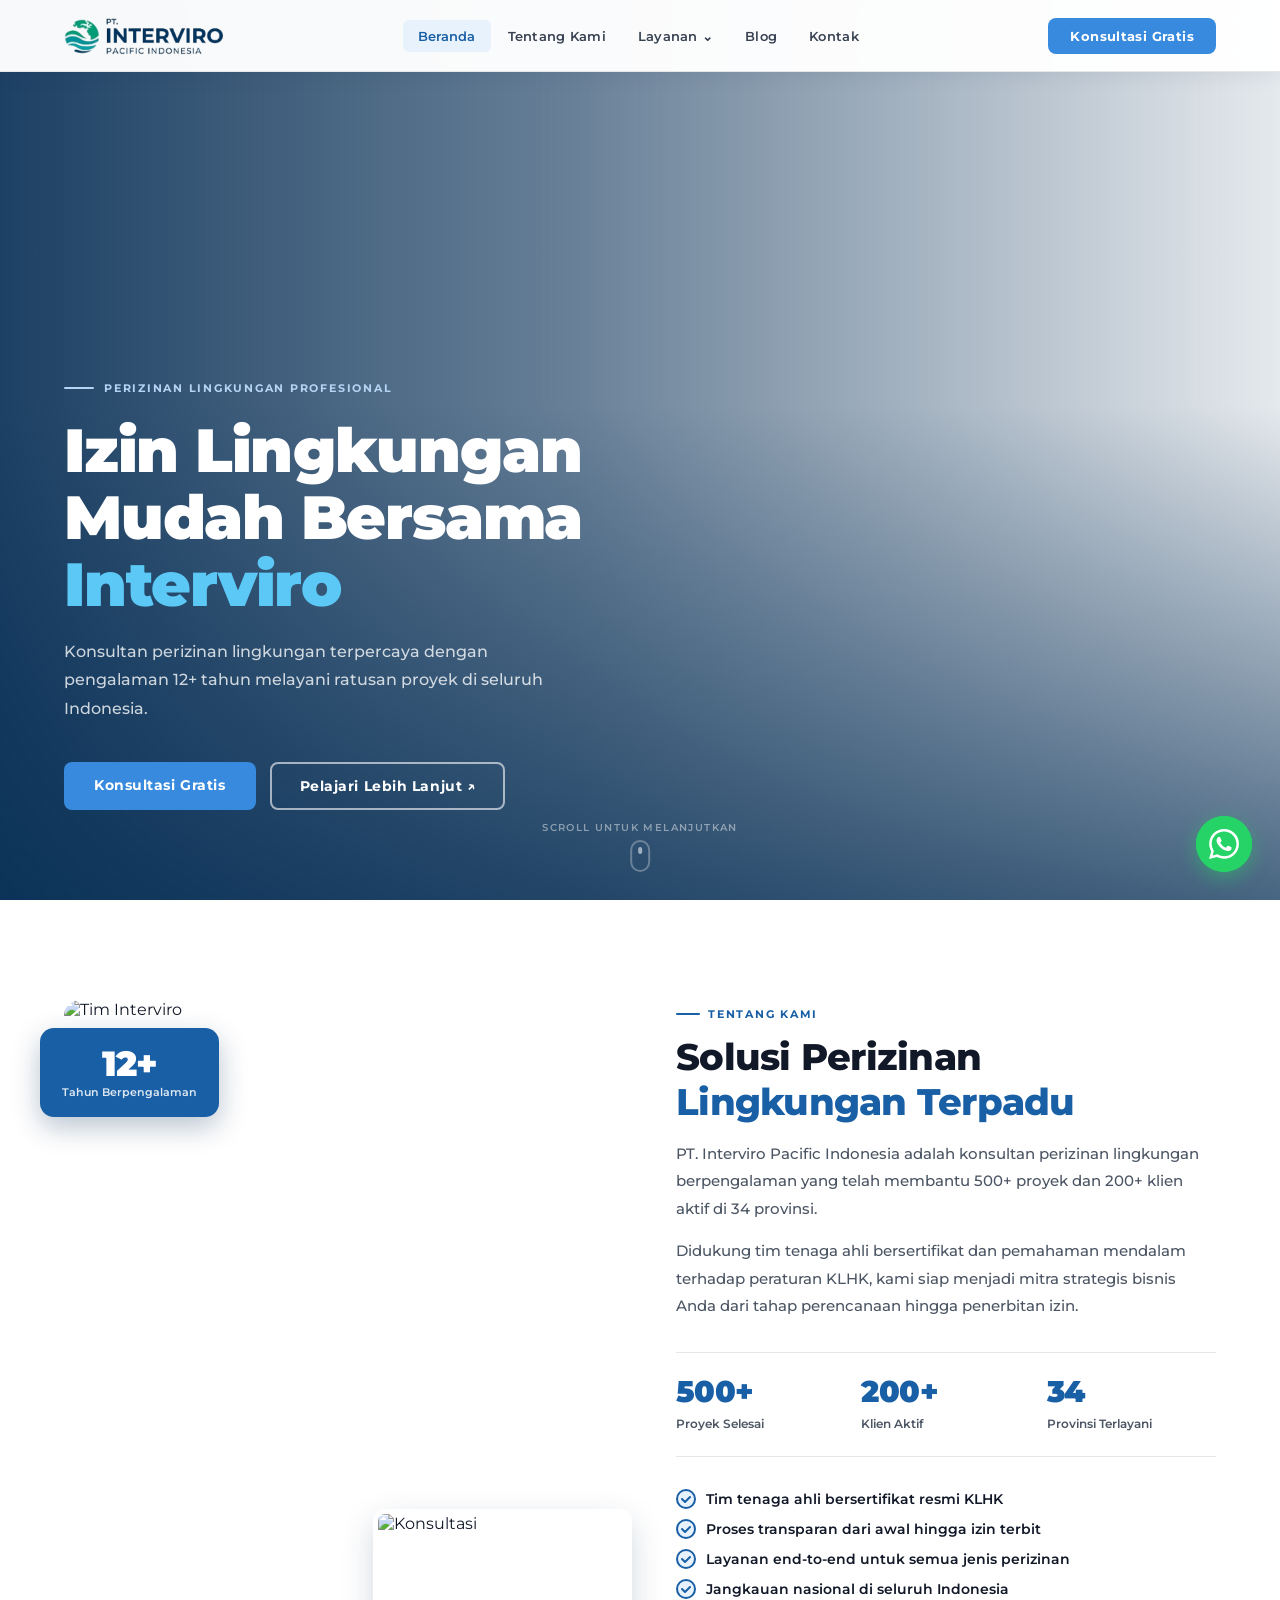
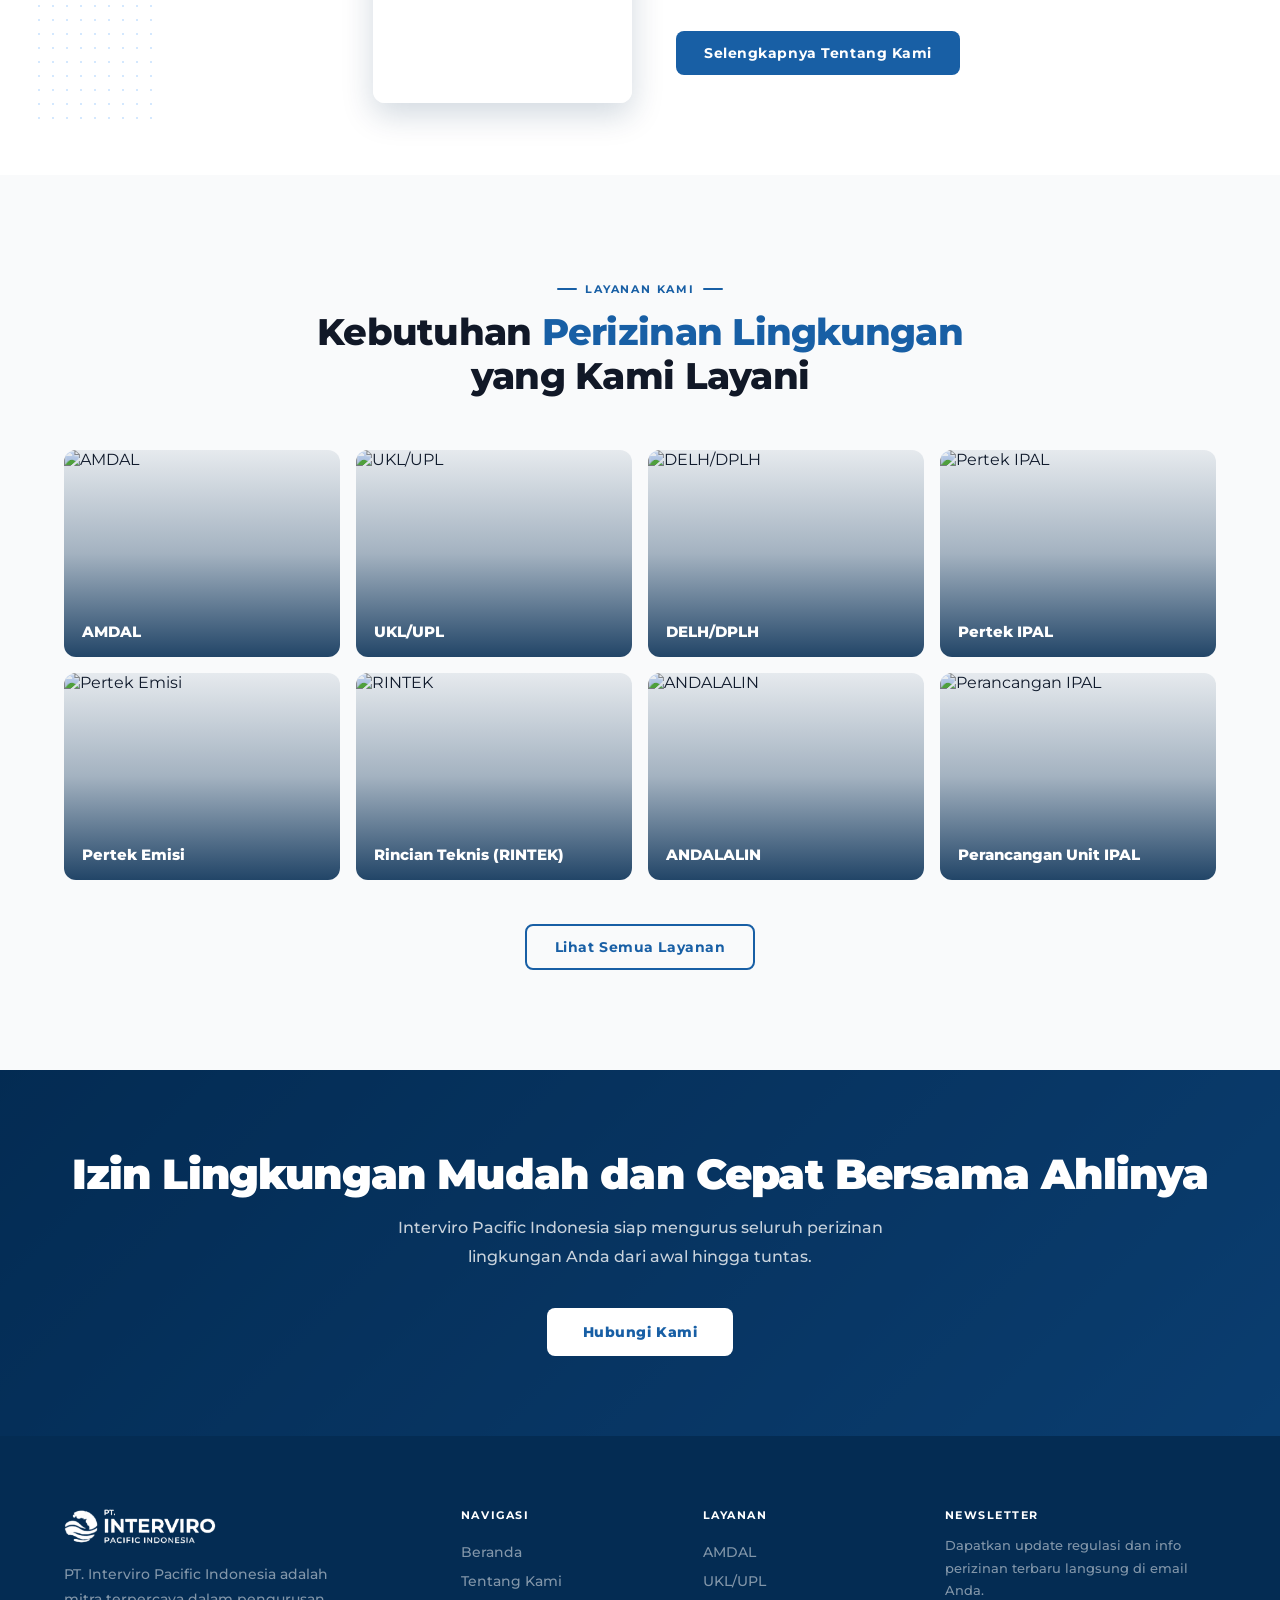
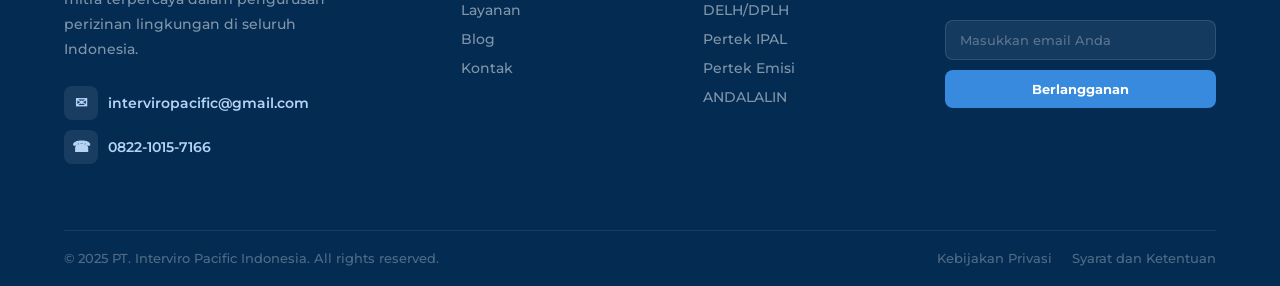
==== commit da496593: "Add files via upload" ====
--- a/index.html
+++ b/index.html
@@ -230,7 +230,7 @@
       <li><a href="blog.html">Blog</a></li>
       <li><a href="kontak.html">Kontak</a></li>
     </ul>
-    <a href="https://wa.me/628221015166" target="_blank" class="nav-cta">Konsultasi Gratis</a>
+    <a href="https://wa.me/6282210157166" target="_blank" class="nav-cta">Konsultasi Gratis</a>
   </div>
 </nav>
 
@@ -247,7 +247,7 @@
       <h1 class="hero-title">Izin Lingkungan Mudah Bersama <span class="hl">Interviro</span></h1>
       <p class="hero-desc">Konsultan perizinan lingkungan terpercaya dengan pengalaman 12+ tahun melayani ratusan proyek di seluruh Indonesia.</p>
       <div class="hero-btns">
-        <a href="https://wa.me/628221015166" target="_blank" class="hero-btn-main">Konsultasi Gratis</a>
+        <a href="https://wa.me/6282210157166" target="_blank" class="hero-btn-main">Konsultasi Gratis</a>
         <a href="tentang.html" class="hero-btn-sec">Pelajari Lebih Lanjut ↗</a>
       </div>
     </div>
@@ -301,42 +301,42 @@
       <h2 class="section-title">Kebutuhan <span>Perizinan Lingkungan</span><br>yang Kami Layani</h2>
     </div>
     <div class="layanan-grid">
-      <a href="https://wa.me/628221015166?text=Halo,%20saya%20ingin%20konsultasi%20mengenai%20AMDAL" target="_blank" class="layanan-card" data-fade>
+      <a href="https://wa.me/6282210157166?text=Halo,%20saya%20ingin%20konsultasi%20mengenai%20AMDAL" target="_blank" class="layanan-card" data-fade>
         <img src="https://images.unsplash.com/photo-1504711434969-e33886168f5c?w=600&q=80" alt="AMDAL">
         <div class="layanan-overlay"></div><div class="layanan-arrow">↗</div>
         <div class="layanan-label"><h3>AMDAL</h3></div>
       </a>
-      <a href="https://wa.me/628221015166?text=Halo,%20saya%20ingin%20konsultasi%20mengenai%20UKL/UPL" target="_blank" class="layanan-card" data-fade data-delay="80">
+      <a href="https://wa.me/6282210157166?text=Halo,%20saya%20ingin%20konsultasi%20mengenai%20UKL/UPL" target="_blank" class="layanan-card" data-fade data-delay="80">
         <img src="https://images.unsplash.com/photo-1611273426858-450d8e3c9fce?w=600&q=80" alt="UKL/UPL">
         <div class="layanan-overlay"></div><div class="layanan-arrow">↗</div>
         <div class="layanan-label"><h3>UKL/UPL</h3></div>
       </a>
-      <a href="https://wa.me/628221015166?text=Halo,%20saya%20ingin%20konsultasi%20mengenai%20DELH/DPLH" target="_blank" class="layanan-card" data-fade data-delay="160">
+      <a href="https://wa.me/6282210157166?text=Halo,%20saya%20ingin%20konsultasi%20mengenai%20DELH/DPLH" target="_blank" class="layanan-card" data-fade data-delay="160">
         <img src="https://images.unsplash.com/photo-1573164713988-8665fc963095?w=600&q=80" alt="DELH/DPLH">
         <div class="layanan-overlay"></div><div class="layanan-arrow">↗</div>
         <div class="layanan-label"><h3>DELH/DPLH</h3></div>
       </a>
-      <a href="https://wa.me/628221015166?text=Halo,%20saya%20ingin%20konsultasi%20mengenai%20Pertek%20IPAL" target="_blank" class="layanan-card" data-fade data-delay="240">
+      <a href="https://wa.me/6282210157166?text=Halo,%20saya%20ingin%20konsultasi%20mengenai%20Pertek%20IPAL" target="_blank" class="layanan-card" data-fade data-delay="240">
         <img src="https://images.unsplash.com/photo-1545259741-2ea3ebf61fa3?w=600&q=80" alt="Pertek IPAL">
         <div class="layanan-overlay"></div><div class="layanan-arrow">↗</div>
         <div class="layanan-label"><h3>Pertek IPAL</h3></div>
       </a>
-      <a href="https://wa.me/628221015166?text=Halo,%20saya%20ingin%20konsultasi%20mengenai%20Pertek%20Emisi" target="_blank" class="layanan-card" data-fade>
+      <a href="https://wa.me/6282210157166?text=Halo,%20saya%20ingin%20konsultasi%20mengenai%20Pertek%20Emisi" target="_blank" class="layanan-card" data-fade>
         <img src="https://images.unsplash.com/photo-1586864387967-d02ef85d93e8?w=600&q=80" alt="Pertek Emisi">
         <div class="layanan-overlay"></div><div class="layanan-arrow">↗</div>
         <div class="layanan-label"><h3>Pertek Emisi</h3></div>
       </a>
-      <a href="https://wa.me/628221015166?text=Halo,%20saya%20ingin%20konsultasi%20mengenai%20RINTEK" target="_blank" class="layanan-card" data-fade data-delay="80">
+      <a href="https://wa.me/6282210157166?text=Halo,%20saya%20ingin%20konsultasi%20mengenai%20RINTEK" target="_blank" class="layanan-card" data-fade data-delay="80">
         <img src="https://images.unsplash.com/photo-1581094794329-c8112a89af12?w=600&q=80" alt="RINTEK">
         <div class="layanan-overlay"></div><div class="layanan-arrow">↗</div>
         <div class="layanan-label"><h3>Rincian Teknis (RINTEK)</h3></div>
       </a>
-      <a href="https://wa.me/628221015166?text=Halo,%20saya%20ingin%20konsultasi%20mengenai%20ANDALALIN" target="_blank" class="layanan-card" data-fade data-delay="160">
+      <a href="https://wa.me/6282210157166?text=Halo,%20saya%20ingin%20konsultasi%20mengenai%20ANDALALIN" target="_blank" class="layanan-card" data-fade data-delay="160">
         <img src="https://images.unsplash.com/photo-1477959858617-67f85cf4f1df?w=600&q=80" alt="ANDALALIN">
         <div class="layanan-overlay"></div><div class="layanan-arrow">↗</div>
         <div class="layanan-label"><h3>ANDALALIN</h3></div>
       </a>
-      <a href="https://wa.me/628221015166?text=Halo,%20saya%20ingin%20konsultasi%20mengenai%20Perancangan%20Unit%20IPAL" target="_blank" class="layanan-card" data-fade data-delay="240">
+      <a href="https://wa.me/6282210157166?text=Halo,%20saya%20ingin%20konsultasi%20mengenai%20Perancangan%20Unit%20IPAL" target="_blank" class="layanan-card" data-fade data-delay="240">
         <img src="https://images.unsplash.com/photo-1558618666-fcd25c85cd64?w=600&q=80" alt="Perancangan IPAL">
         <div class="layanan-overlay"></div><div class="layanan-arrow">↗</div>
         <div class="layanan-label"><h3>Perancangan Unit IPAL</h3></div>
@@ -356,7 +356,7 @@
     <div class="cta-content" data-fade>
       <h2 class="cta-title">Izin Lingkungan Mudah dan Cepat Bersama Ahlinya</h2>
       <p class="cta-desc">Interviro Pacific Indonesia siap mengurus seluruh perizinan lingkungan Anda dari awal hingga tuntas.</p>
-      <a href="https://wa.me/628221015166" target="_blank" class="cta-btn">Hubungi Kami</a>
+      <a href="https://wa.me/6282210157166" target="_blank" class="cta-btn">Hubungi Kami</a>
     </div>
   </div>
 </section>
@@ -373,8 +373,8 @@
         <a href="mailto:interviropacific@gmail.com" class="footer-email">
           <span class="footer-email-icon">✉</span>interviropacific@gmail.com
         </a>
-        <a href="tel:+628221015166" class="footer-phone">
-          <span class="footer-phone-icon">☎</span>0822-1015-166
+        <a href="tel:+6282210157166" class="footer-phone">
+          <span class="footer-phone-icon">☎</span>0822-1015-7166
         </a>
       </div>
       <div class="footer-nav"><h4>Navigasi</h4><ul>
@@ -405,7 +405,7 @@
 </footer>
 
 <!-- WA FLOAT -->
-<a href="https://wa.me/628221015166" target="_blank" class="wa-float" aria-label="Chat WhatsApp">
+<a href="https://wa.me/6282210157166" target="_blank" class="wa-float" aria-label="Chat WhatsApp">
   <div class="wa-pulse"></div>
   <svg viewBox="0 0 24 24"><path d="M17.472 14.382c-.297-.149-1.758-.867-2.03-.967-.273-.099-.471-.148-.67.15-.197.297-.767.966-.94 1.164-.173.199-.347.223-.644.075-.297-.15-1.255-.463-2.39-1.475-.883-.788-1.48-1.761-1.653-2.059-.173-.297-.018-.458.13-.606.134-.133.298-.347.446-.52.149-.174.198-.298.298-.497.099-.198.05-.371-.025-.52-.075-.149-.669-1.612-.916-2.207-.242-.579-.487-.5-.669-.51-.173-.008-.371-.01-.57-.01-.198 0-.52.074-.792.372-.272.297-1.04 1.016-1.04 2.479 0 1.462 1.065 2.875 1.213 3.074.149.198 2.096 3.2 5.077 4.487.709.306 1.262.489 1.694.625.712.227 1.36.195 1.871.118.571-.085 1.758-.719 2.006-1.413.248-.694.248-1.289.173-1.413-.074-.124-.272-.198-.57-.347m-5.421 7.403h-.004a9.87 9.87 0 01-5.031-1.378l-.361-.214-3.741.982.998-3.648-.235-.374a9.86 9.86 0 01-1.51-5.26c.001-5.45 4.436-9.884 9.888-9.884 2.64 0 5.122 1.03 6.988 2.898a9.825 9.825 0 012.893 6.994c-.003 5.45-4.437 9.884-9.885 9.884m8.413-18.297A11.815 11.815 0 0012.05 0C5.495 0 .16 5.335.157 11.892c0 2.096.547 4.142 1.588 5.945L.057 24l6.305-1.654a11.882 11.882 0 005.683 1.448h.005c6.554 0 11.89-5.335 11.893-11.893a11.821 11.821 0 00-3.48-8.413z"/></svg>
 </a>
